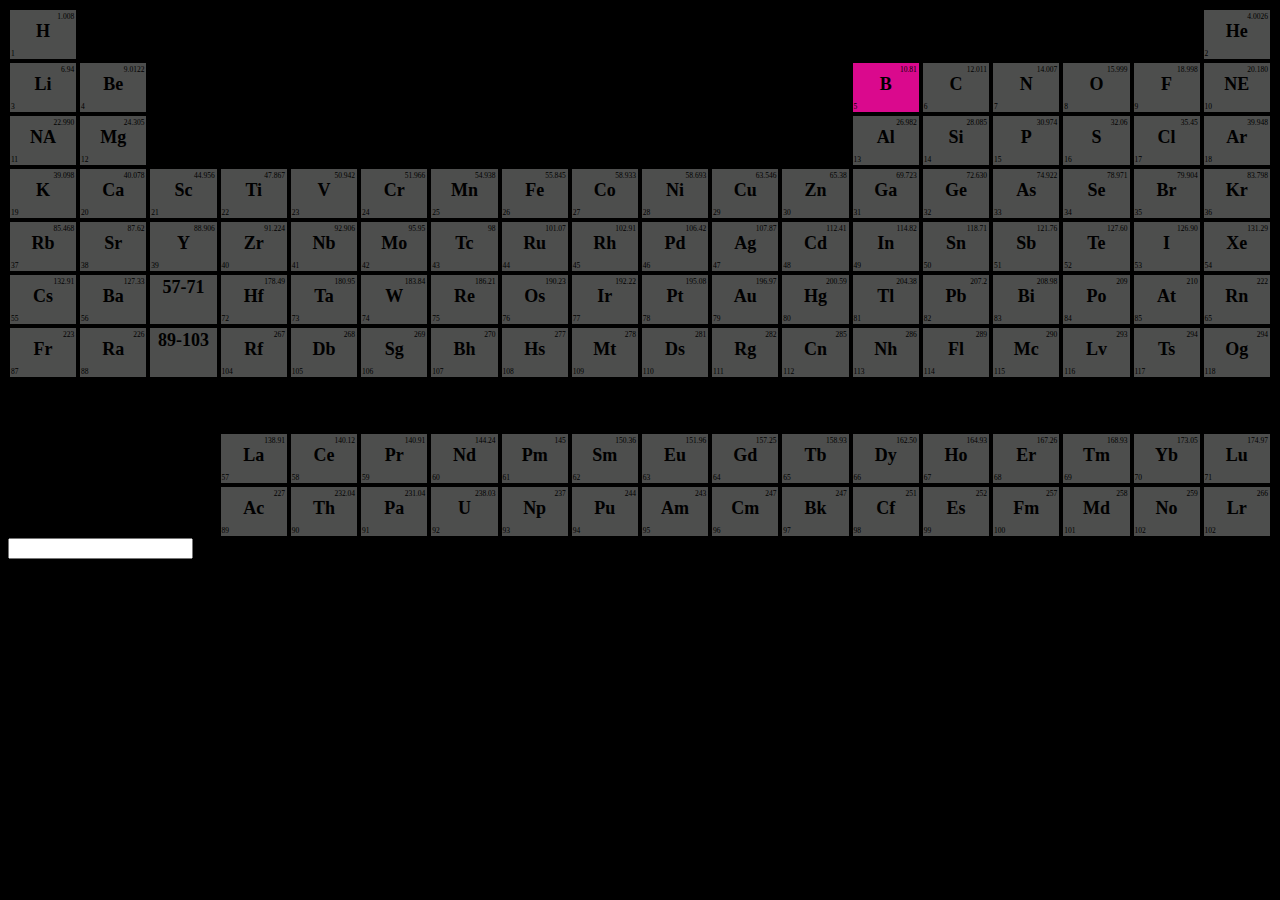
==== js/index.html @ 95d8b882 "elementsgame" ====
<html>

<head>
    <link rel="stylesheet" type="text/css" href="responsive.css"/>
</head>
<style>
.container {
	display: flex;
}
.checked {
	position:relative;
  background-color: rgba(243, 10, 157, 0.897) !important;
  width: 5vw;
  height: 5vh;
  padding: 2px;
  margin: 2px;
  float: left;
  
}

.goodAnswer{
	position:relative;
  background-color: rgba(5, 249, 95, 0.897) !important;
  width: 5vw;
  height: 5vh;
  padding: 2px;
  margin: 2px;
  float: left;
}
.badAnswer{
	position:relative;
  background-color: rgba(249, 5, 5, 0.897) !important;
  width: 5vw;
  height: 5vh;
  padding: 2px;
  margin: 2px;
  float: left;
}
/*weight of element*/
.dr {
	text-align: right;
	font-size:1vmin;
}

/*symbol name*/
.symbol{
  font-size:2vmin;
  text-align: center
}

/*num of element*/
.num_of_ele{
  position: absolute;
  left:0.1vmin;
  bottom: 0.1vmin;

  font-size: 1vmin;
  text-align: left;
}

.green {
  position:relative;
  background-color: rgba(86, 87, 86, 0.897);
  width: 5vw;
  height: 5vh;
  padding: 2px;
  margin: 2px;
  float: left;
}

.dark_green {
  position:relative;
  background-color:rgba(86, 87, 86, 0.897);
  width: 5vw;
  height: 5vh;
  padding: 2px;
  margin: 2px;
  float: left;
}

.lime_green {
  position:relative;
  background-color:rgba(86, 87, 86, 0.897);
  width: 5vw;
  height: 5vh;
  padding: 2px;
  margin: 2px;
  float: left;
}

.pink{
  position:relative;
  background-color: rgba(86, 87, 86, 0.897);
  width: 5vw;
  height: 5vh;
  padding: 2px;
  margin: 2px;
  float: left;
}

.blue {
  position:relative;
  background-color:rgba(86, 87, 86, 0.897);
  width: 5vw;
  height: 5vh;
  padding: 2px;
  margin: 2px;
  float: left;
}

.orange {
  position:relative;
  background-color: rgba(86, 87, 86, 0.897);
  width: 5vw;
  height: 5vh;
  padding: 2px;
  margin: 2px;
  float: left;
}

.dark_orange {
  position:relative;
  background-color:rgba(86, 87, 86, 0.897);
  width: 5vw;
  height: 5vh;
  padding: 2px;
  margin: 2px;
  float: left;
}

.red {
  position:relative;
  background-color:rgba(86, 87, 86, 0.897);
  width: 5vw;
  height: 5vh;
  padding: 2px;
  margin: 2px;
  float: left;
}

.dark_red {
  position:relative;
  background-color:rgba(86, 87, 86, 0.897);
  width: 5vw;
  height: 5vh;
  padding: 2px;
  margin: 2px;
  float: left;
}

.yellow {
  position:relative;
  background-color:rgba(86, 87, 86, 0.897);
  width: 5vw;
  height: 5vh;
  padding: 2px;
  margin: 2px;
  float: left;
}

.invis {
  position:relative;
  background-color: lightgreen;
  opacity: 0;
  width: 5vw;
  height: 5vh;
  padding: 2px;
  margin: 2px;
  float: left;
}

p.gone{
	visibility: hidden;
}
</style>
<body background="https://i.lensdump.com/i/8GUtVK.jpg" style="background-color:black;">

<!--row 1-->
<div class="container">
	<div  class="green"> <div class="dr"><small>1.008</small></div> <div class="symbol"><b>H</b></div>  <div class="num_of_ele"><small>1</small></div></div>
	<div class="invis"><div class="dr"><small>1</small></div> <br> <div class="symbol"><b>DE</b></div> <div class="num_of_ele"><small>1.008</small></div></div>
	<div class="invis"><div class="dr"><small>1</small></div> <br> <div class="symbol"><b>DE</b></div> <div class="num_of_ele"><small>1.008</small></div></div>
	<div class="invis"><div class="dr"><small>1</small></div> <br> <div class="symbol"><b>DE</b></div> <div class="num_of_ele"><small>1.008</small></div></div>
	<div class="invis"><div class="dr"><small>1</small></div> <br> <div class="symbol"><b>DE</b></div> <div class="num_of_ele"><small>1.008</small></div></div>
	<div class="invis"><div class="dr"><small>1</small></div> <br> <div class="symbol"><b>DE</b></div> <div class="num_of_ele"><small>1.008</small></div></div>
	<div class="invis"><div class="dr"><small>1</small></div> <br> <div class="symbol"><b>DE</b></div> <div class="num_of_ele"><small>1.008</small></div></div>
	<div class="invis"><div class="dr"><small>1</small></div> <br> <div class="symbol"><b>DE</b></div> <div class="num_of_ele"><small>1.008</small></div></div>
	<div class="invis"><div class="dr"><small>1</small></div> <br> <div class="symbol"><b>DE</b></div> <div class="num_of_ele"><small>1.008</small></div></div>
	<div class="invis"><div class="dr"><small>1</small></div> <br> <div class="symbol"><b>DE</b></div> <div class="num_of_ele"><small>1.008</small></div></div>
	<div class="invis"><div class="dr"><small>1</small></div> <br> <div class="symbol"><b>DE</b></div> <div class="num_of_ele"><small>1.008</small></div></div>
	<div class="invis"><div class="dr"><small>1</small></div> <br> <div class="symbol"><b>DEL</b></div> <div class="num_of_ele"><small>1.008</small></div></div>
	<div class="invis"><div class="dr"><small>1</small></div> <br> <div class="symbol"><b>DE</b></div> <div class="num_of_ele"><small>1.008</small></div></div>
	<div class="invis"><div class="dr"><small>1</small></div> <br> <div class="symbol"><b>DE</b></div> <div class="num_of_ele"><small>1.008</small></div></div>
	<div class="invis"><div class="dr"><small>1</small></div> <br> <div class="symbol"><b>DE</b></div> <div class="num_of_ele"><small>1.008</small></div></div>
	<div class="invis"><div class="dr"><small>1</small></div> <br> <div class="symbol"><b>DE</b></div> <div class="num_of_ele"><small>1.008</small></div></div>
	<div class="invis"><div class="dr"><small>1</small></div> <br> <div class="symbol"><b>DE</b></div> <div class="num_of_ele"><small>1.008</small></div></div>
	<div class="blue"> <div class="dr"><small>4.0026</small></div> <div class="symbol"><b>He</b></div> <div class="num_of_ele"><small>2</small></div></div>
</div>


<!--row 2-->
<div class="container">
	<div class="orange"> <div class="dr"><small>6.94</small></div> <div class="symbol"><b>Li</b></div> <div class="num_of_ele"><small>3</small></div></div>
	<div class="yellow"> <div class="dr"><small>9.0122</small></div>   <div class="symbol"><b>Be</b></div> <div class="num_of_ele"><small>4</small> </div></div>

	<div class="invis"><div class="dr"><small>1</small></div> <br> <div class="symbol"><b>DE</b></div> <div class="num_of_ele"><small>1.008</small></div></div>
	<div class="invis"><div class="dr"><small>1</small></div> <br> <div class="symbol"><b>DE</b></div> <div class="num_of_ele"><small>1.008</small></div></div>
	<div class="invis"><div class="dr"><small>1</small></div> <br> <div class="symbol"><b>DE</b></div> <div class="num_of_ele"><small>1.008</small></div></div>
	<div class="invis"><div class="dr"><small>1</small></div> <br> <div class="symbol"><b>DE</b></div> <div class="num_of_ele"><small>1.008</small></div></div>
	<div class="invis"><div class="dr"><small>1</small></div> <br> <div class="symbol"><b>DE</b></div> <div class="num_of_ele"><small>1.008</small></div></div>
	<div class="invis"><div class="dr"><small>1</small></div> <br> <div class="symbol"><b>DE</b></div> <div class="num_of_ele"><small>1.008</small></div></div>
	<div class="invis"><div class="dr"><small>1</small></div> <br> <div class="symbol"><b>DE</b></div> <div class="num_of_ele"><small>1.008</small></div></div>
	<div class="invis"><div class="dr"><small>1</small></div> <br> <div class="symbol"><b>DE</b></div> <div class="num_of_ele"><small>1.008</small></div></div>
	<div class="invis"><div class="dr"><small>1</small></div> <br> <div class="symbol"><b>DE</b></div> <div class="num_of_ele"><small>1.008</small></div></div>
	<div class="invis"><div class="dr"><small>1</small></div> <br> <div class="symbol"><b>DE</b></div> <div class="num_of_ele"><small>1.008</small></div></div>
	<div class="dark_green">  <div class="dr"><small>10.81</small></div> <div class="symbol"><b>B</b></div> <div class="num_of_ele"><small>5</small></div></div>
	<div class="green">  <div class="dr"><small>12.011</small></div> <div class="symbol"><b>C</b></div> <div class="num_of_ele"><small>6</small></div> </div>
	<div class="green">  <div class="dr"><small>14.007</small></div> <div class="symbol"><b>N</b></div> <div class="num_of_ele"> <small>7</small></div> </div>
	<div class="green">  <div class="dr"><small>15.999</small></div> <div class="symbol"><b>O</b></div> <div class="num_of_ele"><small>8</small> </div></div>
	<div class="green">  <div class="dr"><small>18.998</small></div> <div class="symbol"><b>F</b></div> <div class="num_of_ele"><small>9</small></div> </div>
	<div class="blue">  <div class="dr"><small>20.180</small></div>  <div class="symbol"><b>NE</b></div> <div class="num_of_ele"><small>10</small></div> </div>
</div>


<!--row 3-->
<div class="container">
	<div class="orange">  <div class="dr"><small>22.990</small></div> <div class="symbol"><b>NA</b></div> <div class="num_of_ele"><small>11</small></div> </div>
	<div class="yellow">  <div class="dr"><small>24.305</small></div> <div class="symbol"><b>Mg</b></div> <div class="num_of_ele"><small>12</small></div></div>
	<div class="invis"><div class="dr"><small>1</small></div> <br> <div class="symbol"><b>DE</b></div> <div class="num_of_ele"><small>1.008</small></div></div>
	<div class="invis"><div class="dr"><small>1</small></div> <br> <div class="symbol"><b>DE</b></div> <div class="num_of_ele"><small>1.008</small></div></div>
	<div class="invis"><div class="dr"><small>1</small></div> <br> <div class="symbol"><b>DE</b></div> <div class="num_of_ele"><small>1.008</small></div></div>
	<div class="invis"><div class="dr"><small>1</small></div> <br> <div class="symbol"><b>DE</b></div> <div class="num_of_ele"><small>1.008</small></div></div>
	<div class="invis"><div class="dr"><small>1</small></div> <br> <div class="symbol"><b>DE</b></div> <div class="num_of_ele"><small>1.008</small></div></div>
	<div class="invis"><div class="dr"><small>1</small></div> <br> <div class="symbol"><b>DE</b></div> <div class="num_of_ele"><small>1.008</small></div></div>
	<div class="invis"><div class="dr"><small>1</small></div> <br> <div class="symbol"><b>DE</b></div> <div class="num_of_ele"><small>1.008</small></div></div>
	<div class="invis"><div class="dr"><small>1</small></div> <br> <div class="symbol"><b>DE</b></div> <div class="num_of_ele"><small>1.008</small></div></div>
	<div class="invis"><div class="dr"><small>1</small></div> <br> <div class="symbol"><b>DE</b></div> <div class="num_of_ele"><small>1.008</small></div></div>
	<div class="invis"><div class="dr"><small>1</small></div> <br> <div class="symbol"><b>DE</b></div> <div class="num_of_ele"><small>1.008</small></div></div>
	<div class="lime_green"> <div class="dr"><small>26.982</small></div> <div class="symbol"><b>Al</b></div> <div class="num_of_ele"><small>13</small></div> </div>
	<div class="dark_green"> <div class="dr"><small>28.085</small></div> <div class="symbol"><b>Si</b></div> <div class="num_of_ele"><small>14</small></div> </div>
	<div class="green"> <div class="dr"><small>30.974</small></div> <div class="symbol"><b>P</b></div> <div class="num_of_ele"><small>15</small></div></div>
	<div class="green"> <div class="dr"><small>32.06</small></div> <div class="symbol"><b>S</b></div> <div class="num_of_ele"><small>16</small></div></div>
	<div class="green"> <div class="dr"><small>35.45</small></div> <div class="symbol"><b>Cl</b></div> <div class="num_of_ele"><small>17</small></div></div>
	<div class="blue"> <div class="dr"><small>39.948</small></div> <div class="symbol"><b>Ar</b></div> <div class="num_of_ele"><small>18</small></div></div>
</div>


<!--row 4-->
<div class="container">
	<div class="orange"> <div class="dr"><small>39.098</small></div> <div class="symbol"><b>K</b></div> <div class="num_of_ele"><small>19</small></div> </div>
	<div class="yellow"> <div class="dr"><small>40.078</small></div> <div class="symbol"><b>Ca</b></div> <div class="num_of_ele"><small>20</small></div> </div>
	<div class="pink"> <div class="dr"><small>44.956</small></div> <div class="symbol"><b>Sc</b></div> <div class="num_of_ele"><small>21</small></div> </div>
	<div class="pink"> <div class="dr"><small>47.867</small></div> <div class="symbol"><b>Ti</b></div> <div class="num_of_ele"><small>22</small></div></div>
	<div class="pink"> <div class="dr"><small>50.942</small></div> <div class="symbol"><b>V</b></div> <div class="num_of_ele"><small>23</small></div></div>
	<div class="pink"> <div class="dr"><small>51.966</small></div> <div class="symbol"><b>Cr</b></div> <div class="num_of_ele"><small>24</small></div></div>
	<div class="pink"> <div class="dr"><small>54.938</small></div> <div class="symbol"><b>Mn</b></div> <div class="num_of_ele"> <small>25</small></div></div>
	<div class="pink"> <div class="dr"><small>55.845</small></div> <div class="symbol"><b>Fe</b></div> <div class="num_of_ele"><small>26</small></div> </div>
	<div class="pink"> <div class="dr"><small>58.933</small></div> <div class="symbol"><b>Co</b></div> <div class="num_of_ele"><small>27</small></div></div>
	<div class="pink"> <div class="dr"><small>58.693</small></div> <div class="symbol"><b>Ni</b></div> <div class="num_of_ele"><small>28</small></div></div>
	<div class="pink"> <div class="dr"><small>63.546</small></div> <div class="symbol"><b>Cu</b></div> <div class="num_of_ele"><small>29</small></div></div>
	<div class="pink"> <div class="dr"><small>65.38</small></div>  <div class="symbol"><b>Zn</b></div> <div class="num_of_ele"><small>30</small></div></div>
	<div class="lime_green"> <div class="dr"><small>69.723</small></div> <div class="symbol"><b>Ga</b></div> <div class="num_of_ele"><small>31</small></div></div>
	<div class="dark_green"> <div class="dr"><small>72.630</small></div> <div class="symbol"><b>Ge</b></div> <div class="num_of_ele"><small>32</small></div></div>
	<div class="dark_green"> <div class="dr"><small>74.922</small></div> <div class="symbol"><b>As</b></div> <div class="num_of_ele"><small>33</small></div></div>
	<div class="green"> <div class="dr"><small>78.971</small></div> <div class="symbol"><b>Se</b></div> <div class="num_of_ele"><small>34</small></div></div>
	<div class="green"> <div class="dr"><small>79.904</small></div> <div class="symbol"><b>Br</b></div> <div class="num_of_ele"><small>35</small></div></div>
	<div class="blue"> <div class="dr"><small>83.798</small></div> <div class="symbol"><b>Kr</b></div> <div class="num_of_ele"><small>36</small></div></div>
</div>


<!--row 5 -->
<div class="container">
	<div class="orange"> <div class="dr"><small>85.468</small></div> <div class="symbol"><b>Rb</b></div> <div class="num_of_ele"><small>37</small></div></div>
	<div class="yellow"> <div class="dr"><small>87.62</small></div> <div class="symbol"><b>Sr</b></div> <div class="num_of_ele"><small>38</small></div> </div>
	<div class="pink"> <div class="dr"><small>88.906</small></div> <div class="symbol"><b>Y</b></div> <div class="num_of_ele"><small>39</small></div> </div>
	<div class="pink"> <div class="dr"><small>91.224</small></div>  <div class="symbol"><b>Zr</b></div> <div class="num_of_ele"><small>40</small></div></div>
	<div class="pink"> <div class="dr"><small>92.906</small></div> <div class="symbol"><b>Nb</b></div> <div class="num_of_ele"><small>41</small></div> </div>
	<div class="pink"> <div class="dr"><small>95.95</small></div>   <div class="symbol"><b>Mo</b></div> <div class="num_of_ele"><small>42</small></div> </div>
	<div class="pink"> <div class="dr"><small>98</small></div> <div class="symbol"><b>Tc</b></div> <div class="num_of_ele"><small>43</small></div> </div>
	<div class="pink"> <div class="dr"><small>101.07</small></div> <div class="symbol"><b>Ru</b></div> <div class="num_of_ele"> <small>44</small></div> </div>
	<div class="pink"> <div class="dr"><small>102.91</small></div> <div class="symbol"><b>Rh</b></div> <div class="num_of_ele"> <small>45</small></div></div>
	<div class="pink"> <div class="dr"><small>106.42</small></div> <div class="symbol"><b>Pd</b></div> <div class="num_of_ele"><small>46</small></div></div>
	<div class="pink"> <div class="dr"><small>107.87</small></div> <div class="symbol"><b>Ag</b></div> <div class="num_of_ele"><small>47</small></div> </div>
	<div class="pink"> <div class="dr"><small>112.41</small></div> <div class="symbol"><b>Cd</b></div> <div class="num_of_ele"> <small>48</small></div> </div>
	<div class="lime_green"> <div class="dr"><small>114.82</small></div> <div class="symbol"><b>In</b></div> <div class="num_of_ele"> <small>49</small> </div></div>
	<div class="lime_green"> <div class="dr"><small>118.71</small></div> <div class="symbol"><b>Sn</b></div> <div class="num_of_ele"> <small>50</small></div> </div>
	<div class="dark_green"> <div class="dr"><small>121.76</small></div> <div class="symbol"><b>Sb</b></div> <div class="num_of_ele"> <small>51</small></div></div>
	<div class="dark_green"> <div class="dr"><small>127.60</small></div>  <div class="symbol"><b>Te</b></div> <div class="num_of_ele"><small>52</small></div> </div>
	<div class="green"> <div class="dr"><small>126.90</small></div> <div class="symbol"><b>I</b></div> <div class="num_of_ele"><small>53</small></div> </div>
	<div class="blue"> <div class="dr"><small>131.29</small></div> <div class="symbol"><b>Xe</b></div> <div class="num_of_ele"><small>54</small></div></div>
</div>


<!--row 6-->
<div class="container">
	<div class="orange">  <div class="dr"><small>132.91</small></div> <div class="symbol"><b>Cs</b></div> <div class="num_of_ele"><small>55</small></div></div>
	<div class="yellow">  <div class="dr"><small>127.33</small></div> <div class="symbol"><b>Ba</b></div> <div class="num_of_ele"><small>56</small></div></div>
	<div class="dark_orange">  <div class="dr"><small></small></div>  <div class="symbol"><b><center>57-71</center></b></div> <div class="num_of_ele"><small></small></div></div>
	<div class="pink">  <div class="dr"><small>178.49</small></div> <div class="symbol"><b>Hf</b></div> <div class="num_of_ele"><small>72</small></div></div>
	<div class="pink">  <div class="dr"><small>180.95</small></div> <div class="symbol"><b>Ta</b></div> <div class="num_of_ele"><small>73</small></div></div>
	<div class="pink">  <div class="dr"><small>183.84</small></div> <div class="symbol"><b>W</b></div> <div class="num_of_ele"><small>74</small></div> </div>
	<div class="pink">  <div class="dr"><small>186.21</small></div>  <div class="symbol"><b>Re</b></div> <div class="num_of_ele"><small>75</small></div></div>
	<div class="pink">  <div class="dr"><small>190.23</small></div> <div class="symbol"><b>Os</b></div> <div class="num_of_ele"><small>76</small></div></div>
	<div class="pink">  <div class="dr"><small>192.22</small></div> <div class="symbol"><b>Ir</b></div> <div class="num_of_ele"><small>77</small></div> </div>
	<div class="pink">  <div class="dr"><small>195.08</small></div>   <div class="symbol"><b>Pt</b></div> <div class="num_of_ele"><small>78</small></div> </div>
	<div class="pink">  <div class="dr"><small>196.97</small></div>   <div class="symbol"><b>Au</b></div> <div class="num_of_ele"><small>79</small></div> </div>
	<div class="pink">  <div class="dr"><small>200.59</small></div>   <div class="symbol"><b>Hg</b></div> <div class="num_of_ele"><small>80</small></div> </div>
	<div class="lime_green">  <div class="dr"><small>204.38</small></div>   <div class="symbol"><b>Tl</b></div> <div class="num_of_ele"><small>81</small></div> </div>
	<div class="lime_green">  <div class="dr"><small>207.2</small></div>   <div class="symbol"><b>Pb</b> </div> <div class="num_of_ele"><small>82</small></div> </div>
	<div class="lime_green">  <div class="dr"><small>208.98</small></div>   <div class="symbol"><b>Bi</b></div> <div class="num_of_ele"><small>83</small></div> </div>
	<div class="lime_green">  <div class="dr"><small>209</small></div>   <div class="symbol"><b>Po</b></div> <div class="num_of_ele"><small>84</small></div> </div>
	<div class="green">  <div class="dr"><small>210</small></div>   <div class="symbol"><b>At</b></div> <div class="num_of_ele"><small>85</small></div> </div>
	<div class="blue">  <div class="dr"><small>222</small></div>   <div class="symbol"><b>Rn</b></div> <div class="num_of_ele"><small>65</small></div> </div>
</div>


<!--row 7-->
<div class="container">
	<div class="orange">  <div class="dr"><small>223</small></div>   <div class="symbol"><b>Fr</b></div> <div class="num_of_ele"><small>87</small></div> </div>
	<div class="yellow">  <div class="dr"><small>226</small></div>   <div class="symbol"><b>Ra</b></div> <div class="num_of_ele"><small>88</small></div> </div>
	<div class="dark_red">  <div class="dr"><small></small></div>   <div class="symbol"><b><center>89-103</center></b></div> <div class="num_of_ele"><small></small></div> </div>
	<div class="pink">  <div class="dr"><small>267</small></div>   <div class="symbol"><b>Rf</b></div> <div class="num_of_ele"><small>104</small></div> </div>
	<div class="pink">  <div class="dr"><small>268</small></div>   <div class="symbol"><b>Db</b></div> <div class="num_of_ele"><small>105</small></div> </div>
	<div class="pink">  <div class="dr"><small>269</small></div>   <div class="symbol"><b>Sg</b></div> <div class="num_of_ele"><small>106</small></div> </div>
	<div class="pink">  <div class="dr"><small>270</small></div>   <div class="symbol"><b>Bh</b></div> <div class="num_of_ele"><small>107</small></div> </div>
	<div class="pink">  <div class="dr"><small>277</small></div>   <div class="symbol"><b>Hs</b></div> <div class="num_of_ele"><small>108</small></div> </div>
	<div class="red">  <div class="dr"><small>278</small></div>   <div class="symbol"><b>Mt</b></div> <div class="num_of_ele"><small>109</small></div> </div>
	<div class="red">  <div class="dr"><small>281</small></div>   <div class="symbol"><b>Ds</b></div> <div class="num_of_ele"><small>110</small></div> </div>
	<div class="red">  <div class="dr"><small>282</small></div>   <div class="symbol"><b>Rg</b></div> <div class="num_of_ele"><small>111</small></div> </div>
	<div class="pink">  <div class="dr"><small>285</small></div>   <div class="symbol"><b>Cn</b></div> <div class="num_of_ele"><small>112</small></div> </div>
	<div class="red">  <div class="dr"><small>286</small></div>   <div class="symbol"><b>Nh</b></div> <div class="num_of_ele"><small>113</small></div> </div>
	<div class="lime_green">  <div class="dr"><small>289</small></div>   <div class="symbol"><b>Fl</b> </div> <div class="num_of_ele"><small>114</small> </div></div>
	<div class="red">  <div class="dr"><small>290</small></div>   <div class="symbol"><b>Mc</b></div> <div class="num_of_ele"><small>115</small></div> </div>
	<div class="red">  <div class="dr"><small>293</small></div>   <div class="symbol"><b>Lv</b></div> <div class="num_of_ele"><small>116</small></div> </div>
	<div class="red">  <div class="dr"><small>294</small></div>   <div class="symbol"><b>Ts</b></div> <div class="num_of_ele"><small>117</small></div></div>
	<div class="red">  <div class="dr"><small>294</small></div>   <div class="symbol"><b>Og</b></div> <div class="num_of_ele"><small>118</small></div> </div>
</div>


<!--row 8 is empty-->
<div class="container">
	<div class="invis"><div class="dr"><small>1</small></div> <br> <div class="symbol"><b>DE</b></div> <div class="num_of_ele"><small>1.008</small></div></div>
	<div class="invis"><div class="dr"><small>1</small></div> <br> <div class="symbol"><b>DE</b></div> <div class="num_of_ele"><small>1.008</small></div></div>
	<div class="invis"><div class="dr"><small>1</small></div> <br> <div class="symbol"><b>DE</b></div> <div class="num_of_ele"><small>1.008</small></div></div>
	<div class="invis"><div class="dr"><small>1</small></div> <br> <div class="symbol"><b>DE</b></div> <div class="num_of_ele"><small>1.008</small></div></div>
	<div class="invis"><div class="dr"><small>1</small></div> <br> <div class="symbol"><b>DE</b></div> <div class="num_of_ele"><small>1.008</small></div></div>
	<div class="invis"><div class="dr"><small>1</small></div> <br> <div class="symbol"><b>DE</b></div> <div class="num_of_ele"><small>1.008</small></div></div>
	<div class="invis"><div class="dr"><small>1</small></div> <br> <div class="symbol"><b>DE</b></div> <div class="num_of_ele"><small>1.008</small></div></div>
	<div class="invis"><div class="dr"><small>1</small></div> <br> <div class="symbol"><b>DE</b></div> <div class="num_of_ele"><small>1.008</small></div></div>
	<div class="invis"><div class="dr"><small>1</small></div> <br> <div class="symbol"><b>DE</b></div> <div class="num_of_ele"><small>1.008</small></div></div>
	<div class="invis"><div class="dr"><small>1</small></div> <br> <div class="symbol"><b>DE</b></div> <div class="num_of_ele"><small>1.008</small></div></div>
	<div class="invis"><div class="dr"><small>1</small></div> <br> <div class="symbol"><b>DE</b></div> <div class="num_of_ele"><small>1.008</small></div></div>
	<div class="invis"><div class="dr"><small>1</small></div> <br> <div class="symbol"><b>DE</b></div> <div class="num_of_ele"><small>1.008</small></div></div>
	<div class="invis"><div class="dr"><small>1</small></div> <br> <div class="symbol"><b>DE</b></div> <div class="num_of_ele"><small>1.008</small></div></div>
	<div class="invis"><div class="dr"><small>1</small></div> <br> <div class="symbol"><b>DE</b></div> <div class="num_of_ele"><small>1.008</small></div></div>
	<div class="invis"><div class="dr"><small>1</small></div> <br> <div class="symbol"><b>DE</b></div> <div class="num_of_ele"><small>1.008</small></div></div>
	<div class="invis"><div class="dr"><small>1</small></div> <br> <div class="symbol"><b>DE</b></div> <div class="num_of_ele"><small>1.008</small></div></div>
	<div class="invis"><div class="dr"><small>1</small></div> <br> <div class="symbol"><b>DE</b></div> <div class="num_of_ele"><small>1.008</small></div></div>
	<div class="invis"><div class="dr"><small>1</small></div> <br> <div class="symbol"><b>DE</b></div> <div class="num_of_ele"><small>1.008</small></div></div>
</div>


<!--row 9-->
<div class="container">
	<div class="invis"><div class="dr"><small>1</small></div> <br> <div class="symbol"><b>DE</b></div> <div class="num_of_ele"><small>1.008</small></div></div>
	<div class="invis"><div class="dr"><small>1</small></div> <br> <div class="symbol"><b>DE</b></div> <div class="num_of_ele"><small>1.008</small></div></div>
	<div class="invis"><div class="dr"><small>1</small></div> <br> <div class="symbol"><b>DE</b></div> <div class="num_of_ele"><small>1.008</small></div></div>
	<div class="dark_orange">  <div class="dr"><small>138.91</small></div>   <div class="symbol"><b>La</b></div> <div class="num_of_ele"><small>57</small></div> </div>
	<div class="dark_orange">  <div class="dr"><small>140.12</small></div>   <div class="symbol"><b>Ce</b></div> <div class="num_of_ele"><small>58</small></div> </div>
	<div class="dark_orange">  <div class="dr"><small>140.91</small></div>   <div class="symbol"><b>Pr</b></div> <div class="num_of_ele"><small>59</small></div> </div>
	<div class="dark_orange">  <div class="dr"><small>144.24</small></div>   <div class="symbol"><b>Nd</b></div> <div class="num_of_ele"><small>60</small></div> </div>
	<div class="dark_orange">  <div class="dr"><small>145</small></div>   <div class="symbol"><b>Pm</b></div> <div class="num_of_ele"><small>61</small></div> </div>
	<div class="dark_orange">  <div class="dr"><small>150.36</small></div>   <div class="symbol"><b>Sm</b></div> <div class="num_of_ele"><small>62</small></div> </div>
	<div class="dark_orange">  <div class="dr"><small>151.96</small></div>   <div class="symbol"><b>Eu</b></div> <div class="num_of_ele"><small>63</small></div> </div>
	<div class="dark_orange">  <div class="dr"><small>157.25</small></div>   <div class="symbol"><b>Gd</b></div> <div class="num_of_ele"><small>64</small></div> </div>
	<div class="dark_orange">  <div class="dr"><small>158.93</small></div>   <div class="symbol"><b>Tb</b></div> <div class="num_of_ele"><small>65</small></div> </div>
	<div class="dark_orange">  <div class="dr"><small>162.50</small></div>   <div class="symbol"><b>Dy</b></div> <div class="num_of_ele"><small>66</small></div> </div>
	<div class="dark_orange">  <div class="dr"><small>164.93</small></div>   <div class="symbol"><b>Ho</b></div> <div class="num_of_ele"><small>67</small></div> </div>
	<div class="dark_orange">  <div class="dr"><small>167.26</small></div>   <div class="symbol"><b>Er</b></div> <div class="num_of_ele"><small>68</small></div> </div>
	<div class="dark_orange">  <div class="dr"><small>168.93</small></div>   <div class="symbol"><b>Tm</b></div> <div class="num_of_ele"><small>69</small></div> </div>
	<div class="dark_orange">  <div class="dr"><small>173.05</small></div>   <div class="symbol"><b>Yb</b></div> <div class="num_of_ele"><small>70</small></div> </div>
	<div class="dark_orange">  <div class="dr"><small>174.97</small></div>   <div class="symbol"><b>Lu</b></div> <div class="num_of_ele"><small>71</small></div> </div>
</div>


<!--row 10-->
<div class="container">
	<div class="invis"><div class="dr"><small>1</small></div> <br> <div class="symbol"><b>DE</b></div> <div class="num_of_ele"><small>1.008</small></div></div>
	<div class="invis"><div class="dr"><small>1</small></div> <br> <div class="symbol"><b>DE</b></div> <div class="num_of_ele"><small>1.008</small></div></div>
	<div class="invis"><div class="dr"><small>1</small></div> <br> <div class="symbol"><b>DE</b></div> <div class="num_of_ele"><small>1.008</small></div></div>
	<div class="dark_red">  <div class="dr"><small>227</small></div>   <div class="symbol"><b>Ac</b></div> <div class="num_of_ele"><small>89</small></div> </div>
	<div class="dark_red">  <div class="dr"><small>232.04</small></div>   <div class="symbol"><b>Th</b></div> <div class="num_of_ele"><small>90</small></div> </div>
	<div class="dark_red">  <div class="dr"><small>231.04</small></div>   <div class="symbol"><b>Pa</b></div> <div class="num_of_ele"><small>91</small></div> </div>
	<div class="dark_red">  <div class="dr"><small>238.03</small></div>   <div class="symbol"><b>U</b></div> <div class="num_of_ele"><small>92</small></div> </div>
	<div class="dark_red">  <div class="dr"><small>237</small></div>   <div class="symbol"><b>Np</b></div> <div class="num_of_ele"><small>93</small></div> </div>
	<div class="dark_red">  <div class="dr"><small>244</small></div>   <div class="symbol"><b>Pu</b></div> <div class="num_of_ele"><small>94</small></div> </div>
	<div class="dark_red">  <div class="dr"><small>243</small></div>   <div class="symbol"><b>Am</b></div> <div class="num_of_ele"><small>95</small></div> </div>
	<div class="dark_red">  <div class="dr"><small>247</small></div>   <div class="symbol"><b>Cm</b></div> <div class="num_of_ele"><small>96</small></div> </div>
	<div class="dark_red">  <div class="dr"><small>247</small></div>   <div class="symbol"><b>Bk</b></div> <div class="num_of_ele"><small>97</small></div> </div>
	<div class="dark_red">  <div class="dr"><small>251</small></div>   <div class="symbol"><b>Cf</b></div> <div class="num_of_ele"><small>98</small></div> </div>
	<div class="dark_red">  <div class="dr"><small>252</small></div>   <div class="symbol"><b>Es</b></div> <div class="num_of_ele"><small>99</small> </div></div>
	<div class="dark_red">  <div class="dr"><small>257</small></div>   <div class="symbol"><b>Fm</b></div> <div class="num_of_ele"><small>100</small></div> </div>
	<div class="dark_red">  <div class="dr"><small>258</small></div>   <div class="symbol"><b>Md</b></div> <div class="num_of_ele"><small>101</small></div> </div>
	<div class="dark_red">  <div class="dr"><small>259</small></div>   <div class="symbol"><b>No</b></div> <div class="num_of_ele"><small>102</small></div> </div>
	<div class="dark_red">  <div class="dr"><small>266</small></div>   <div class="symbol"><b>Lr</b></div> <div class="num_of_ele"><small>102</small></div> </div>
</div>
<input id="insertElementKey" onkeypress="checkElement(event)"/>
<script src="../js/pierwiastki.js"></script>
<script src="../js/app.js"></script>


</body>


</html>
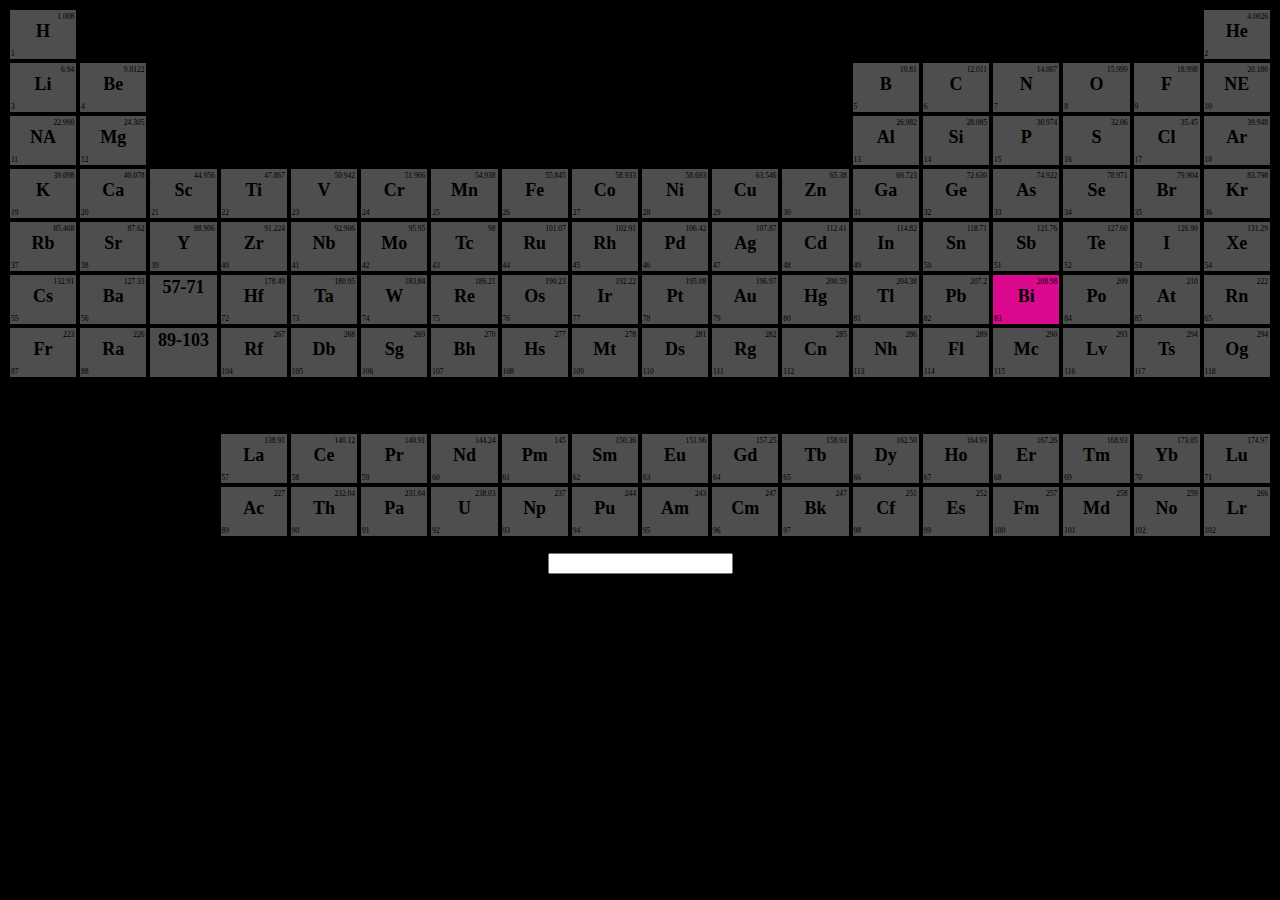
==== commit 7db45b08: "ElementsGame" ====
--- a/js/index.html
+++ b/js/index.html
@@ -1,415 +1,967 @@
 <html>
 
 <head>
-    <link rel="stylesheet" type="text/css" href="responsive.css"/>
+    <link rel="stylesheet" type="text/css" href="../css/style.css" />
 </head>
-<style>
-.container {
-	display: flex;
-}
-.checked {
-	position:relative;
-  background-color: rgba(243, 10, 157, 0.897) !important;
-  width: 5vw;
-  height: 5vh;
-  padding: 2px;
-  margin: 2px;
-  float: left;
-  
-}
-
-.goodAnswer{
-	position:relative;
-  background-color: rgba(5, 249, 95, 0.897) !important;
-  width: 5vw;
-  height: 5vh;
-  padding: 2px;
-  margin: 2px;
-  float: left;
-}
-.badAnswer{
-	position:relative;
-  background-color: rgba(249, 5, 5, 0.897) !important;
-  width: 5vw;
-  height: 5vh;
-  padding: 2px;
-  margin: 2px;
-  float: left;
-}
-/*weight of element*/
-.dr {
-	text-align: right;
-	font-size:1vmin;
-}
-
-/*symbol name*/
-.symbol{
-  font-size:2vmin;
-  text-align: center
-}
-
-/*num of element*/
-.num_of_ele{
-  position: absolute;
-  left:0.1vmin;
-  bottom: 0.1vmin;
-
-  font-size: 1vmin;
-  text-align: left;
-}
-
-.green {
-  position:relative;
-  background-color: rgba(86, 87, 86, 0.897);
-  width: 5vw;
-  height: 5vh;
-  padding: 2px;
-  margin: 2px;
-  float: left;
-}
-
-.dark_green {
-  position:relative;
-  background-color:rgba(86, 87, 86, 0.897);
-  width: 5vw;
-  height: 5vh;
-  padding: 2px;
-  margin: 2px;
-  float: left;
-}
-
-.lime_green {
-  position:relative;
-  background-color:rgba(86, 87, 86, 0.897);
-  width: 5vw;
-  height: 5vh;
-  padding: 2px;
-  margin: 2px;
-  float: left;
-}
-
-.pink{
-  position:relative;
-  background-color: rgba(86, 87, 86, 0.897);
-  width: 5vw;
-  height: 5vh;
-  padding: 2px;
-  margin: 2px;
-  float: left;
-}
-
-.blue {
-  position:relative;
-  background-color:rgba(86, 87, 86, 0.897);
-  width: 5vw;
-  height: 5vh;
-  padding: 2px;
-  margin: 2px;
-  float: left;
-}
-
-.orange {
-  position:relative;
-  background-color: rgba(86, 87, 86, 0.897);
-  width: 5vw;
-  height: 5vh;
-  padding: 2px;
-  margin: 2px;
-  float: left;
-}
-
-.dark_orange {
-  position:relative;
-  background-color:rgba(86, 87, 86, 0.897);
-  width: 5vw;
-  height: 5vh;
-  padding: 2px;
-  margin: 2px;
-  float: left;
-}
-
-.red {
-  position:relative;
-  background-color:rgba(86, 87, 86, 0.897);
-  width: 5vw;
-  height: 5vh;
-  padding: 2px;
-  margin: 2px;
-  float: left;
-}
-
-.dark_red {
-  position:relative;
-  background-color:rgba(86, 87, 86, 0.897);
-  width: 5vw;
-  height: 5vh;
-  padding: 2px;
-  margin: 2px;
-  float: left;
-}
-
-.yellow {
-  position:relative;
-  background-color:rgba(86, 87, 86, 0.897);
-  width: 5vw;
-  height: 5vh;
-  padding: 2px;
-  margin: 2px;
-  float: left;
-}
-
-.invis {
-  position:relative;
-  background-color: lightgreen;
-  opacity: 0;
-  width: 5vw;
-  height: 5vh;
-  padding: 2px;
-  margin: 2px;
-  float: left;
-}
-
-p.gone{
-	visibility: hidden;
-}
-</style>
-<body background="https://i.lensdump.com/i/8GUtVK.jpg" style="background-color:black;">
-
-<!--row 1-->
-<div class="container">
-	<div  class="green"> <div class="dr"><small>1.008</small></div> <div class="symbol"><b>H</b></div>  <div class="num_of_ele"><small>1</small></div></div>
-	<div class="invis"><div class="dr"><small>1</small></div> <br> <div class="symbol"><b>DE</b></div> <div class="num_of_ele"><small>1.008</small></div></div>
-	<div class="invis"><div class="dr"><small>1</small></div> <br> <div class="symbol"><b>DE</b></div> <div class="num_of_ele"><small>1.008</small></div></div>
-	<div class="invis"><div class="dr"><small>1</small></div> <br> <div class="symbol"><b>DE</b></div> <div class="num_of_ele"><small>1.008</small></div></div>
-	<div class="invis"><div class="dr"><small>1</small></div> <br> <div class="symbol"><b>DE</b></div> <div class="num_of_ele"><small>1.008</small></div></div>
-	<div class="invis"><div class="dr"><small>1</small></div> <br> <div class="symbol"><b>DE</b></div> <div class="num_of_ele"><small>1.008</small></div></div>
-	<div class="invis"><div class="dr"><small>1</small></div> <br> <div class="symbol"><b>DE</b></div> <div class="num_of_ele"><small>1.008</small></div></div>
-	<div class="invis"><div class="dr"><small>1</small></div> <br> <div class="symbol"><b>DE</b></div> <div class="num_of_ele"><small>1.008</small></div></div>
-	<div class="invis"><div class="dr"><small>1</small></div> <br> <div class="symbol"><b>DE</b></div> <div class="num_of_ele"><small>1.008</small></div></div>
-	<div class="invis"><div class="dr"><small>1</small></div> <br> <div class="symbol"><b>DE</b></div> <div class="num_of_ele"><small>1.008</small></div></div>
-	<div class="invis"><div class="dr"><small>1</small></div> <br> <div class="symbol"><b>DE</b></div> <div class="num_of_ele"><small>1.008</small></div></div>
-	<div class="invis"><div class="dr"><small>1</small></div> <br> <div class="symbol"><b>DEL</b></div> <div class="num_of_ele"><small>1.008</small></div></div>
-	<div class="invis"><div class="dr"><small>1</small></div> <br> <div class="symbol"><b>DE</b></div> <div class="num_of_ele"><small>1.008</small></div></div>
-	<div class="invis"><div class="dr"><small>1</small></div> <br> <div class="symbol"><b>DE</b></div> <div class="num_of_ele"><small>1.008</small></div></div>
-	<div class="invis"><div class="dr"><small>1</small></div> <br> <div class="symbol"><b>DE</b></div> <div class="num_of_ele"><small>1.008</small></div></div>
-	<div class="invis"><div class="dr"><small>1</small></div> <br> <div class="symbol"><b>DE</b></div> <div class="num_of_ele"><small>1.008</small></div></div>
-	<div class="invis"><div class="dr"><small>1</small></div> <br> <div class="symbol"><b>DE</b></div> <div class="num_of_ele"><small>1.008</small></div></div>
-	<div class="blue"> <div class="dr"><small>4.0026</small></div> <div class="symbol"><b>He</b></div> <div class="num_of_ele"><small>2</small></div></div>
-</div>
-
-
-<!--row 2-->
-<div class="container">
-	<div class="orange"> <div class="dr"><small>6.94</small></div> <div class="symbol"><b>Li</b></div> <div class="num_of_ele"><small>3</small></div></div>
-	<div class="yellow"> <div class="dr"><small>9.0122</small></div>   <div class="symbol"><b>Be</b></div> <div class="num_of_ele"><small>4</small> </div></div>
-
-	<div class="invis"><div class="dr"><small>1</small></div> <br> <div class="symbol"><b>DE</b></div> <div class="num_of_ele"><small>1.008</small></div></div>
-	<div class="invis"><div class="dr"><small>1</small></div> <br> <div class="symbol"><b>DE</b></div> <div class="num_of_ele"><small>1.008</small></div></div>
-	<div class="invis"><div class="dr"><small>1</small></div> <br> <div class="symbol"><b>DE</b></div> <div class="num_of_ele"><small>1.008</small></div></div>
-	<div class="invis"><div class="dr"><small>1</small></div> <br> <div class="symbol"><b>DE</b></div> <div class="num_of_ele"><small>1.008</small></div></div>
-	<div class="invis"><div class="dr"><small>1</small></div> <br> <div class="symbol"><b>DE</b></div> <div class="num_of_ele"><small>1.008</small></div></div>
-	<div class="invis"><div class="dr"><small>1</small></div> <br> <div class="symbol"><b>DE</b></div> <div class="num_of_ele"><small>1.008</small></div></div>
-	<div class="invis"><div class="dr"><small>1</small></div> <br> <div class="symbol"><b>DE</b></div> <div class="num_of_ele"><small>1.008</small></div></div>
-	<div class="invis"><div class="dr"><small>1</small></div> <br> <div class="symbol"><b>DE</b></div> <div class="num_of_ele"><small>1.008</small></div></div>
-	<div class="invis"><div class="dr"><small>1</small></div> <br> <div class="symbol"><b>DE</b></div> <div class="num_of_ele"><small>1.008</small></div></div>
-	<div class="invis"><div class="dr"><small>1</small></div> <br> <div class="symbol"><b>DE</b></div> <div class="num_of_ele"><small>1.008</small></div></div>
-	<div class="dark_green">  <div class="dr"><small>10.81</small></div> <div class="symbol"><b>B</b></div> <div class="num_of_ele"><small>5</small></div></div>
-	<div class="green">  <div class="dr"><small>12.011</small></div> <div class="symbol"><b>C</b></div> <div class="num_of_ele"><small>6</small></div> </div>
-	<div class="green">  <div class="dr"><small>14.007</small></div> <div class="symbol"><b>N</b></div> <div class="num_of_ele"> <small>7</small></div> </div>
-	<div class="green">  <div class="dr"><small>15.999</small></div> <div class="symbol"><b>O</b></div> <div class="num_of_ele"><small>8</small> </div></div>
-	<div class="green">  <div class="dr"><small>18.998</small></div> <div class="symbol"><b>F</b></div> <div class="num_of_ele"><small>9</small></div> </div>
-	<div class="blue">  <div class="dr"><small>20.180</small></div>  <div class="symbol"><b>NE</b></div> <div class="num_of_ele"><small>10</small></div> </div>
-</div>
-
-
-<!--row 3-->
-<div class="container">
-	<div class="orange">  <div class="dr"><small>22.990</small></div> <div class="symbol"><b>NA</b></div> <div class="num_of_ele"><small>11</small></div> </div>
-	<div class="yellow">  <div class="dr"><small>24.305</small></div> <div class="symbol"><b>Mg</b></div> <div class="num_of_ele"><small>12</small></div></div>
-	<div class="invis"><div class="dr"><small>1</small></div> <br> <div class="symbol"><b>DE</b></div> <div class="num_of_ele"><small>1.008</small></div></div>
-	<div class="invis"><div class="dr"><small>1</small></div> <br> <div class="symbol"><b>DE</b></div> <div class="num_of_ele"><small>1.008</small></div></div>
-	<div class="invis"><div class="dr"><small>1</small></div> <br> <div class="symbol"><b>DE</b></div> <div class="num_of_ele"><small>1.008</small></div></div>
-	<div class="invis"><div class="dr"><small>1</small></div> <br> <div class="symbol"><b>DE</b></div> <div class="num_of_ele"><small>1.008</small></div></div>
-	<div class="invis"><div class="dr"><small>1</small></div> <br> <div class="symbol"><b>DE</b></div> <div class="num_of_ele"><small>1.008</small></div></div>
-	<div class="invis"><div class="dr"><small>1</small></div> <br> <div class="symbol"><b>DE</b></div> <div class="num_of_ele"><small>1.008</small></div></div>
-	<div class="invis"><div class="dr"><small>1</small></div> <br> <div class="symbol"><b>DE</b></div> <div class="num_of_ele"><small>1.008</small></div></div>
-	<div class="invis"><div class="dr"><small>1</small></div> <br> <div class="symbol"><b>DE</b></div> <div class="num_of_ele"><small>1.008</small></div></div>
-	<div class="invis"><div class="dr"><small>1</small></div> <br> <div class="symbol"><b>DE</b></div> <div class="num_of_ele"><small>1.008</small></div></div>
-	<div class="invis"><div class="dr"><small>1</small></div> <br> <div class="symbol"><b>DE</b></div> <div class="num_of_ele"><small>1.008</small></div></div>
-	<div class="lime_green"> <div class="dr"><small>26.982</small></div> <div class="symbol"><b>Al</b></div> <div class="num_of_ele"><small>13</small></div> </div>
-	<div class="dark_green"> <div class="dr"><small>28.085</small></div> <div class="symbol"><b>Si</b></div> <div class="num_of_ele"><small>14</small></div> </div>
-	<div class="green"> <div class="dr"><small>30.974</small></div> <div class="symbol"><b>P</b></div> <div class="num_of_ele"><small>15</small></div></div>
-	<div class="green"> <div class="dr"><small>32.06</small></div> <div class="symbol"><b>S</b></div> <div class="num_of_ele"><small>16</small></div></div>
-	<div class="green"> <div class="dr"><small>35.45</small></div> <div class="symbol"><b>Cl</b></div> <div class="num_of_ele"><small>17</small></div></div>
-	<div class="blue"> <div class="dr"><small>39.948</small></div> <div class="symbol"><b>Ar</b></div> <div class="num_of_ele"><small>18</small></div></div>
-</div>
-
-
-<!--row 4-->
-<div class="container">
-	<div class="orange"> <div class="dr"><small>39.098</small></div> <div class="symbol"><b>K</b></div> <div class="num_of_ele"><small>19</small></div> </div>
-	<div class="yellow"> <div class="dr"><small>40.078</small></div> <div class="symbol"><b>Ca</b></div> <div class="num_of_ele"><small>20</small></div> </div>
-	<div class="pink"> <div class="dr"><small>44.956</small></div> <div class="symbol"><b>Sc</b></div> <div class="num_of_ele"><small>21</small></div> </div>
-	<div class="pink"> <div class="dr"><small>47.867</small></div> <div class="symbol"><b>Ti</b></div> <div class="num_of_ele"><small>22</small></div></div>
-	<div class="pink"> <div class="dr"><small>50.942</small></div> <div class="symbol"><b>V</b></div> <div class="num_of_ele"><small>23</small></div></div>
-	<div class="pink"> <div class="dr"><small>51.966</small></div> <div class="symbol"><b>Cr</b></div> <div class="num_of_ele"><small>24</small></div></div>
-	<div class="pink"> <div class="dr"><small>54.938</small></div> <div class="symbol"><b>Mn</b></div> <div class="num_of_ele"> <small>25</small></div></div>
-	<div class="pink"> <div class="dr"><small>55.845</small></div> <div class="symbol"><b>Fe</b></div> <div class="num_of_ele"><small>26</small></div> </div>
-	<div class="pink"> <div class="dr"><small>58.933</small></div> <div class="symbol"><b>Co</b></div> <div class="num_of_ele"><small>27</small></div></div>
-	<div class="pink"> <div class="dr"><small>58.693</small></div> <div class="symbol"><b>Ni</b></div> <div class="num_of_ele"><small>28</small></div></div>
-	<div class="pink"> <div class="dr"><small>63.546</small></div> <div class="symbol"><b>Cu</b></div> <div class="num_of_ele"><small>29</small></div></div>
-	<div class="pink"> <div class="dr"><small>65.38</small></div>  <div class="symbol"><b>Zn</b></div> <div class="num_of_ele"><small>30</small></div></div>
-	<div class="lime_green"> <div class="dr"><small>69.723</small></div> <div class="symbol"><b>Ga</b></div> <div class="num_of_ele"><small>31</small></div></div>
-	<div class="dark_green"> <div class="dr"><small>72.630</small></div> <div class="symbol"><b>Ge</b></div> <div class="num_of_ele"><small>32</small></div></div>
-	<div class="dark_green"> <div class="dr"><small>74.922</small></div> <div class="symbol"><b>As</b></div> <div class="num_of_ele"><small>33</small></div></div>
-	<div class="green"> <div class="dr"><small>78.971</small></div> <div class="symbol"><b>Se</b></div> <div class="num_of_ele"><small>34</small></div></div>
-	<div class="green"> <div class="dr"><small>79.904</small></div> <div class="symbol"><b>Br</b></div> <div class="num_of_ele"><small>35</small></div></div>
-	<div class="blue"> <div class="dr"><small>83.798</small></div> <div class="symbol"><b>Kr</b></div> <div class="num_of_ele"><small>36</small></div></div>
-</div>
-
-
-<!--row 5 -->
-<div class="container">
-	<div class="orange"> <div class="dr"><small>85.468</small></div> <div class="symbol"><b>Rb</b></div> <div class="num_of_ele"><small>37</small></div></div>
-	<div class="yellow"> <div class="dr"><small>87.62</small></div> <div class="symbol"><b>Sr</b></div> <div class="num_of_ele"><small>38</small></div> </div>
-	<div class="pink"> <div class="dr"><small>88.906</small></div> <div class="symbol"><b>Y</b></div> <div class="num_of_ele"><small>39</small></div> </div>
-	<div class="pink"> <div class="dr"><small>91.224</small></div>  <div class="symbol"><b>Zr</b></div> <div class="num_of_ele"><small>40</small></div></div>
-	<div class="pink"> <div class="dr"><small>92.906</small></div> <div class="symbol"><b>Nb</b></div> <div class="num_of_ele"><small>41</small></div> </div>
-	<div class="pink"> <div class="dr"><small>95.95</small></div>   <div class="symbol"><b>Mo</b></div> <div class="num_of_ele"><small>42</small></div> </div>
-	<div class="pink"> <div class="dr"><small>98</small></div> <div class="symbol"><b>Tc</b></div> <div class="num_of_ele"><small>43</small></div> </div>
-	<div class="pink"> <div class="dr"><small>101.07</small></div> <div class="symbol"><b>Ru</b></div> <div class="num_of_ele"> <small>44</small></div> </div>
-	<div class="pink"> <div class="dr"><small>102.91</small></div> <div class="symbol"><b>Rh</b></div> <div class="num_of_ele"> <small>45</small></div></div>
-	<div class="pink"> <div class="dr"><small>106.42</small></div> <div class="symbol"><b>Pd</b></div> <div class="num_of_ele"><small>46</small></div></div>
-	<div class="pink"> <div class="dr"><small>107.87</small></div> <div class="symbol"><b>Ag</b></div> <div class="num_of_ele"><small>47</small></div> </div>
-	<div class="pink"> <div class="dr"><small>112.41</small></div> <div class="symbol"><b>Cd</b></div> <div class="num_of_ele"> <small>48</small></div> </div>
-	<div class="lime_green"> <div class="dr"><small>114.82</small></div> <div class="symbol"><b>In</b></div> <div class="num_of_ele"> <small>49</small> </div></div>
-	<div class="lime_green"> <div class="dr"><small>118.71</small></div> <div class="symbol"><b>Sn</b></div> <div class="num_of_ele"> <small>50</small></div> </div>
-	<div class="dark_green"> <div class="dr"><small>121.76</small></div> <div class="symbol"><b>Sb</b></div> <div class="num_of_ele"> <small>51</small></div></div>
-	<div class="dark_green"> <div class="dr"><small>127.60</small></div>  <div class="symbol"><b>Te</b></div> <div class="num_of_ele"><small>52</small></div> </div>
-	<div class="green"> <div class="dr"><small>126.90</small></div> <div class="symbol"><b>I</b></div> <div class="num_of_ele"><small>53</small></div> </div>
-	<div class="blue"> <div class="dr"><small>131.29</small></div> <div class="symbol"><b>Xe</b></div> <div class="num_of_ele"><small>54</small></div></div>
-</div>
-
-
-<!--row 6-->
-<div class="container">
-	<div class="orange">  <div class="dr"><small>132.91</small></div> <div class="symbol"><b>Cs</b></div> <div class="num_of_ele"><small>55</small></div></div>
-	<div class="yellow">  <div class="dr"><small>127.33</small></div> <div class="symbol"><b>Ba</b></div> <div class="num_of_ele"><small>56</small></div></div>
-	<div class="dark_orange">  <div class="dr"><small></small></div>  <div class="symbol"><b><center>57-71</center></b></div> <div class="num_of_ele"><small></small></div></div>
-	<div class="pink">  <div class="dr"><small>178.49</small></div> <div class="symbol"><b>Hf</b></div> <div class="num_of_ele"><small>72</small></div></div>
-	<div class="pink">  <div class="dr"><small>180.95</small></div> <div class="symbol"><b>Ta</b></div> <div class="num_of_ele"><small>73</small></div></div>
-	<div class="pink">  <div class="dr"><small>183.84</small></div> <div class="symbol"><b>W</b></div> <div class="num_of_ele"><small>74</small></div> </div>
-	<div class="pink">  <div class="dr"><small>186.21</small></div>  <div class="symbol"><b>Re</b></div> <div class="num_of_ele"><small>75</small></div></div>
-	<div class="pink">  <div class="dr"><small>190.23</small></div> <div class="symbol"><b>Os</b></div> <div class="num_of_ele"><small>76</small></div></div>
-	<div class="pink">  <div class="dr"><small>192.22</small></div> <div class="symbol"><b>Ir</b></div> <div class="num_of_ele"><small>77</small></div> </div>
-	<div class="pink">  <div class="dr"><small>195.08</small></div>   <div class="symbol"><b>Pt</b></div> <div class="num_of_ele"><small>78</small></div> </div>
-	<div class="pink">  <div class="dr"><small>196.97</small></div>   <div class="symbol"><b>Au</b></div> <div class="num_of_ele"><small>79</small></div> </div>
-	<div class="pink">  <div class="dr"><small>200.59</small></div>   <div class="symbol"><b>Hg</b></div> <div class="num_of_ele"><small>80</small></div> </div>
-	<div class="lime_green">  <div class="dr"><small>204.38</small></div>   <div class="symbol"><b>Tl</b></div> <div class="num_of_ele"><small>81</small></div> </div>
-	<div class="lime_green">  <div class="dr"><small>207.2</small></div>   <div class="symbol"><b>Pb</b> </div> <div class="num_of_ele"><small>82</small></div> </div>
-	<div class="lime_green">  <div class="dr"><small>208.98</small></div>   <div class="symbol"><b>Bi</b></div> <div class="num_of_ele"><small>83</small></div> </div>
-	<div class="lime_green">  <div class="dr"><small>209</small></div>   <div class="symbol"><b>Po</b></div> <div class="num_of_ele"><small>84</small></div> </div>
-	<div class="green">  <div class="dr"><small>210</small></div>   <div class="symbol"><b>At</b></div> <div class="num_of_ele"><small>85</small></div> </div>
-	<div class="blue">  <div class="dr"><small>222</small></div>   <div class="symbol"><b>Rn</b></div> <div class="num_of_ele"><small>65</small></div> </div>
-</div>
-
-
-<!--row 7-->
-<div class="container">
-	<div class="orange">  <div class="dr"><small>223</small></div>   <div class="symbol"><b>Fr</b></div> <div class="num_of_ele"><small>87</small></div> </div>
-	<div class="yellow">  <div class="dr"><small>226</small></div>   <div class="symbol"><b>Ra</b></div> <div class="num_of_ele"><small>88</small></div> </div>
-	<div class="dark_red">  <div class="dr"><small></small></div>   <div class="symbol"><b><center>89-103</center></b></div> <div class="num_of_ele"><small></small></div> </div>
-	<div class="pink">  <div class="dr"><small>267</small></div>   <div class="symbol"><b>Rf</b></div> <div class="num_of_ele"><small>104</small></div> </div>
-	<div class="pink">  <div class="dr"><small>268</small></div>   <div class="symbol"><b>Db</b></div> <div class="num_of_ele"><small>105</small></div> </div>
-	<div class="pink">  <div class="dr"><small>269</small></div>   <div class="symbol"><b>Sg</b></div> <div class="num_of_ele"><small>106</small></div> </div>
-	<div class="pink">  <div class="dr"><small>270</small></div>   <div class="symbol"><b>Bh</b></div> <div class="num_of_ele"><small>107</small></div> </div>
-	<div class="pink">  <div class="dr"><small>277</small></div>   <div class="symbol"><b>Hs</b></div> <div class="num_of_ele"><small>108</small></div> </div>
-	<div class="red">  <div class="dr"><small>278</small></div>   <div class="symbol"><b>Mt</b></div> <div class="num_of_ele"><small>109</small></div> </div>
-	<div class="red">  <div class="dr"><small>281</small></div>   <div class="symbol"><b>Ds</b></div> <div class="num_of_ele"><small>110</small></div> </div>
-	<div class="red">  <div class="dr"><small>282</small></div>   <div class="symbol"><b>Rg</b></div> <div class="num_of_ele"><small>111</small></div> </div>
-	<div class="pink">  <div class="dr"><small>285</small></div>   <div class="symbol"><b>Cn</b></div> <div class="num_of_ele"><small>112</small></div> </div>
-	<div class="red">  <div class="dr"><small>286</small></div>   <div class="symbol"><b>Nh</b></div> <div class="num_of_ele"><small>113</small></div> </div>
-	<div class="lime_green">  <div class="dr"><small>289</small></div>   <div class="symbol"><b>Fl</b> </div> <div class="num_of_ele"><small>114</small> </div></div>
-	<div class="red">  <div class="dr"><small>290</small></div>   <div class="symbol"><b>Mc</b></div> <div class="num_of_ele"><small>115</small></div> </div>
-	<div class="red">  <div class="dr"><small>293</small></div>   <div class="symbol"><b>Lv</b></div> <div class="num_of_ele"><small>116</small></div> </div>
-	<div class="red">  <div class="dr"><small>294</small></div>   <div class="symbol"><b>Ts</b></div> <div class="num_of_ele"><small>117</small></div></div>
-	<div class="red">  <div class="dr"><small>294</small></div>   <div class="symbol"><b>Og</b></div> <div class="num_of_ele"><small>118</small></div> </div>
-</div>
-
-
-<!--row 8 is empty-->
-<div class="container">
-	<div class="invis"><div class="dr"><small>1</small></div> <br> <div class="symbol"><b>DE</b></div> <div class="num_of_ele"><small>1.008</small></div></div>
-	<div class="invis"><div class="dr"><small>1</small></div> <br> <div class="symbol"><b>DE</b></div> <div class="num_of_ele"><small>1.008</small></div></div>
-	<div class="invis"><div class="dr"><small>1</small></div> <br> <div class="symbol"><b>DE</b></div> <div class="num_of_ele"><small>1.008</small></div></div>
-	<div class="invis"><div class="dr"><small>1</small></div> <br> <div class="symbol"><b>DE</b></div> <div class="num_of_ele"><small>1.008</small></div></div>
-	<div class="invis"><div class="dr"><small>1</small></div> <br> <div class="symbol"><b>DE</b></div> <div class="num_of_ele"><small>1.008</small></div></div>
-	<div class="invis"><div class="dr"><small>1</small></div> <br> <div class="symbol"><b>DE</b></div> <div class="num_of_ele"><small>1.008</small></div></div>
-	<div class="invis"><div class="dr"><small>1</small></div> <br> <div class="symbol"><b>DE</b></div> <div class="num_of_ele"><small>1.008</small></div></div>
-	<div class="invis"><div class="dr"><small>1</small></div> <br> <div class="symbol"><b>DE</b></div> <div class="num_of_ele"><small>1.008</small></div></div>
-	<div class="invis"><div class="dr"><small>1</small></div> <br> <div class="symbol"><b>DE</b></div> <div class="num_of_ele"><small>1.008</small></div></div>
-	<div class="invis"><div class="dr"><small>1</small></div> <br> <div class="symbol"><b>DE</b></div> <div class="num_of_ele"><small>1.008</small></div></div>
-	<div class="invis"><div class="dr"><small>1</small></div> <br> <div class="symbol"><b>DE</b></div> <div class="num_of_ele"><small>1.008</small></div></div>
-	<div class="invis"><div class="dr"><small>1</small></div> <br> <div class="symbol"><b>DE</b></div> <div class="num_of_ele"><small>1.008</small></div></div>
-	<div class="invis"><div class="dr"><small>1</small></div> <br> <div class="symbol"><b>DE</b></div> <div class="num_of_ele"><small>1.008</small></div></div>
-	<div class="invis"><div class="dr"><small>1</small></div> <br> <div class="symbol"><b>DE</b></div> <div class="num_of_ele"><small>1.008</small></div></div>
-	<div class="invis"><div class="dr"><small>1</small></div> <br> <div class="symbol"><b>DE</b></div> <div class="num_of_ele"><small>1.008</small></div></div>
-	<div class="invis"><div class="dr"><small>1</small></div> <br> <div class="symbol"><b>DE</b></div> <div class="num_of_ele"><small>1.008</small></div></div>
-	<div class="invis"><div class="dr"><small>1</small></div> <br> <div class="symbol"><b>DE</b></div> <div class="num_of_ele"><small>1.008</small></div></div>
-	<div class="invis"><div class="dr"><small>1</small></div> <br> <div class="symbol"><b>DE</b></div> <div class="num_of_ele"><small>1.008</small></div></div>
-</div>
-
-
-<!--row 9-->
-<div class="container">
-	<div class="invis"><div class="dr"><small>1</small></div> <br> <div class="symbol"><b>DE</b></div> <div class="num_of_ele"><small>1.008</small></div></div>
-	<div class="invis"><div class="dr"><small>1</small></div> <br> <div class="symbol"><b>DE</b></div> <div class="num_of_ele"><small>1.008</small></div></div>
-	<div class="invis"><div class="dr"><small>1</small></div> <br> <div class="symbol"><b>DE</b></div> <div class="num_of_ele"><small>1.008</small></div></div>
-	<div class="dark_orange">  <div class="dr"><small>138.91</small></div>   <div class="symbol"><b>La</b></div> <div class="num_of_ele"><small>57</small></div> </div>
-	<div class="dark_orange">  <div class="dr"><small>140.12</small></div>   <div class="symbol"><b>Ce</b></div> <div class="num_of_ele"><small>58</small></div> </div>
-	<div class="dark_orange">  <div class="dr"><small>140.91</small></div>   <div class="symbol"><b>Pr</b></div> <div class="num_of_ele"><small>59</small></div> </div>
-	<div class="dark_orange">  <div class="dr"><small>144.24</small></div>   <div class="symbol"><b>Nd</b></div> <div class="num_of_ele"><small>60</small></div> </div>
-	<div class="dark_orange">  <div class="dr"><small>145</small></div>   <div class="symbol"><b>Pm</b></div> <div class="num_of_ele"><small>61</small></div> </div>
-	<div class="dark_orange">  <div class="dr"><small>150.36</small></div>   <div class="symbol"><b>Sm</b></div> <div class="num_of_ele"><small>62</small></div> </div>
-	<div class="dark_orange">  <div class="dr"><small>151.96</small></div>   <div class="symbol"><b>Eu</b></div> <div class="num_of_ele"><small>63</small></div> </div>
-	<div class="dark_orange">  <div class="dr"><small>157.25</small></div>   <div class="symbol"><b>Gd</b></div> <div class="num_of_ele"><small>64</small></div> </div>
-	<div class="dark_orange">  <div class="dr"><small>158.93</small></div>   <div class="symbol"><b>Tb</b></div> <div class="num_of_ele"><small>65</small></div> </div>
-	<div class="dark_orange">  <div class="dr"><small>162.50</small></div>   <div class="symbol"><b>Dy</b></div> <div class="num_of_ele"><small>66</small></div> </div>
-	<div class="dark_orange">  <div class="dr"><small>164.93</small></div>   <div class="symbol"><b>Ho</b></div> <div class="num_of_ele"><small>67</small></div> </div>
-	<div class="dark_orange">  <div class="dr"><small>167.26</small></div>   <div class="symbol"><b>Er</b></div> <div class="num_of_ele"><small>68</small></div> </div>
-	<div class="dark_orange">  <div class="dr"><small>168.93</small></div>   <div class="symbol"><b>Tm</b></div> <div class="num_of_ele"><small>69</small></div> </div>
-	<div class="dark_orange">  <div class="dr"><small>173.05</small></div>   <div class="symbol"><b>Yb</b></div> <div class="num_of_ele"><small>70</small></div> </div>
-	<div class="dark_orange">  <div class="dr"><small>174.97</small></div>   <div class="symbol"><b>Lu</b></div> <div class="num_of_ele"><small>71</small></div> </div>
-</div>
-
-
-<!--row 10-->
-<div class="container">
-	<div class="invis"><div class="dr"><small>1</small></div> <br> <div class="symbol"><b>DE</b></div> <div class="num_of_ele"><small>1.008</small></div></div>
-	<div class="invis"><div class="dr"><small>1</small></div> <br> <div class="symbol"><b>DE</b></div> <div class="num_of_ele"><small>1.008</small></div></div>
-	<div class="invis"><div class="dr"><small>1</small></div> <br> <div class="symbol"><b>DE</b></div> <div class="num_of_ele"><small>1.008</small></div></div>
-	<div class="dark_red">  <div class="dr"><small>227</small></div>   <div class="symbol"><b>Ac</b></div> <div class="num_of_ele"><small>89</small></div> </div>
-	<div class="dark_red">  <div class="dr"><small>232.04</small></div>   <div class="symbol"><b>Th</b></div> <div class="num_of_ele"><small>90</small></div> </div>
-	<div class="dark_red">  <div class="dr"><small>231.04</small></div>   <div class="symbol"><b>Pa</b></div> <div class="num_of_ele"><small>91</small></div> </div>
-	<div class="dark_red">  <div class="dr"><small>238.03</small></div>   <div class="symbol"><b>U</b></div> <div class="num_of_ele"><small>92</small></div> </div>
-	<div class="dark_red">  <div class="dr"><small>237</small></div>   <div class="symbol"><b>Np</b></div> <div class="num_of_ele"><small>93</small></div> </div>
-	<div class="dark_red">  <div class="dr"><small>244</small></div>   <div class="symbol"><b>Pu</b></div> <div class="num_of_ele"><small>94</small></div> </div>
-	<div class="dark_red">  <div class="dr"><small>243</small></div>   <div class="symbol"><b>Am</b></div> <div class="num_of_ele"><small>95</small></div> </div>
-	<div class="dark_red">  <div class="dr"><small>247</small></div>   <div class="symbol"><b>Cm</b></div> <div class="num_of_ele"><small>96</small></div> </div>
-	<div class="dark_red">  <div class="dr"><small>247</small></div>   <div class="symbol"><b>Bk</b></div> <div class="num_of_ele"><small>97</small></div> </div>
-	<div class="dark_red">  <div class="dr"><small>251</small></div>   <div class="symbol"><b>Cf</b></div> <div class="num_of_ele"><small>98</small></div> </div>
-	<div class="dark_red">  <div class="dr"><small>252</small></div>   <div class="symbol"><b>Es</b></div> <div class="num_of_ele"><small>99</small> </div></div>
-	<div class="dark_red">  <div class="dr"><small>257</small></div>   <div class="symbol"><b>Fm</b></div> <div class="num_of_ele"><small>100</small></div> </div>
-	<div class="dark_red">  <div class="dr"><small>258</small></div>   <div class="symbol"><b>Md</b></div> <div class="num_of_ele"><small>101</small></div> </div>
-	<div class="dark_red">  <div class="dr"><small>259</small></div>   <div class="symbol"><b>No</b></div> <div class="num_of_ele"><small>102</small></div> </div>
-	<div class="dark_red">  <div class="dr"><small>266</small></div>   <div class="symbol"><b>Lr</b></div> <div class="num_of_ele"><small>102</small></div> </div>
-</div>
-<input id="insertElementKey" onkeypress="checkElement(event)"/>
-<script src="../js/pierwiastki.js"></script>
-<script src="../js/app.js"></script>
+
+<body>
+
+    <!--row 1-->
+    <div class="container">
+        <div class="green">
+            <div class="dr"><small>1.008</small></div>
+            <div class="symbol"><b>H</b></div>
+            <div class="num_of_ele"><small>1</small></div>
+        </div>
+        <div class="invis">
+            <div class="dr"><small>1</small></div> <br>
+            <div class="symbol"><b>DE</b></div>
+            <div class="num_of_ele"><small>1.008</small></div>
+        </div>
+        <div class="invis">
+            <div class="dr"><small>1</small></div> <br>
+            <div class="symbol"><b>DE</b></div>
+            <div class="num_of_ele"><small>1.008</small></div>
+        </div>
+        <div class="invis">
+            <div class="dr"><small>1</small></div> <br>
+            <div class="symbol"><b>DE</b></div>
+            <div class="num_of_ele"><small>1.008</small></div>
+        </div>
+        <div class="invis">
+            <div class="dr"><small>1</small></div> <br>
+            <div class="symbol"><b>DE</b></div>
+            <div class="num_of_ele"><small>1.008</small></div>
+        </div>
+        <div class="invis">
+            <div class="dr"><small>1</small></div> <br>
+            <div class="symbol"><b>DE</b></div>
+            <div class="num_of_ele"><small>1.008</small></div>
+        </div>
+        <div class="invis">
+            <div class="dr"><small>1</small></div> <br>
+            <div class="symbol"><b>DE</b></div>
+            <div class="num_of_ele"><small>1.008</small></div>
+        </div>
+        <div class="invis">
+            <div class="dr"><small>1</small></div> <br>
+            <div class="symbol"><b>DE</b></div>
+            <div class="num_of_ele"><small>1.008</small></div>
+        </div>
+        <div class="invis">
+            <div class="dr"><small>1</small></div> <br>
+            <div class="symbol"><b>DE</b></div>
+            <div class="num_of_ele"><small>1.008</small></div>
+        </div>
+        <div class="invis">
+            <div class="dr"><small>1</small></div> <br>
+            <div class="symbol"><b>DE</b></div>
+            <div class="num_of_ele"><small>1.008</small></div>
+        </div>
+        <div class="invis">
+            <div class="dr"><small>1</small></div> <br>
+            <div class="symbol"><b>DE</b></div>
+            <div class="num_of_ele"><small>1.008</small></div>
+        </div>
+        <div class="invis">
+            <div class="dr"><small>1</small></div> <br>
+            <div class="symbol"><b>DEL</b></div>
+            <div class="num_of_ele"><small>1.008</small></div>
+        </div>
+        <div class="invis">
+            <div class="dr"><small>1</small></div> <br>
+            <div class="symbol"><b>DE</b></div>
+            <div class="num_of_ele"><small>1.008</small></div>
+        </div>
+        <div class="invis">
+            <div class="dr"><small>1</small></div> <br>
+            <div class="symbol"><b>DE</b></div>
+            <div class="num_of_ele"><small>1.008</small></div>
+        </div>
+        <div class="invis">
+            <div class="dr"><small>1</small></div> <br>
+            <div class="symbol"><b>DE</b></div>
+            <div class="num_of_ele"><small>1.008</small></div>
+        </div>
+        <div class="invis">
+            <div class="dr"><small>1</small></div> <br>
+            <div class="symbol"><b>DE</b></div>
+            <div class="num_of_ele"><small>1.008</small></div>
+        </div>
+        <div class="invis">
+            <div class="dr"><small>1</small></div> <br>
+            <div class="symbol"><b>DE</b></div>
+            <div class="num_of_ele"><small>1.008</small></div>
+        </div>
+        <div class="blue">
+            <div class="dr"><small>4.0026</small></div>
+            <div class="symbol"><b>He</b></div>
+            <div class="num_of_ele"><small>2</small></div>
+        </div>
+    </div>
+
+
+    <!--row 2-->
+    <div class="container">
+        <div class="orange">
+            <div class="dr"><small>6.94</small></div>
+            <div class="symbol"><b>Li</b></div>
+            <div class="num_of_ele"><small>3</small></div>
+        </div>
+        <div class="yellow">
+            <div class="dr"><small>9.0122</small></div>
+            <div class="symbol"><b>Be</b></div>
+            <div class="num_of_ele"><small>4</small> </div>
+        </div>
+
+        <div class="invis">
+            <div class="dr"><small>1</small></div> <br>
+            <div class="symbol"><b>DE</b></div>
+            <div class="num_of_ele"><small>1.008</small></div>
+        </div>
+        <div class="invis">
+            <div class="dr"><small>1</small></div> <br>
+            <div class="symbol"><b>DE</b></div>
+            <div class="num_of_ele"><small>1.008</small></div>
+        </div>
+        <div class="invis">
+            <div class="dr"><small>1</small></div> <br>
+            <div class="symbol"><b>DE</b></div>
+            <div class="num_of_ele"><small>1.008</small></div>
+        </div>
+        <div class="invis">
+            <div class="dr"><small>1</small></div> <br>
+            <div class="symbol"><b>DE</b></div>
+            <div class="num_of_ele"><small>1.008</small></div>
+        </div>
+        <div class="invis">
+            <div class="dr"><small>1</small></div> <br>
+            <div class="symbol"><b>DE</b></div>
+            <div class="num_of_ele"><small>1.008</small></div>
+        </div>
+        <div class="invis">
+            <div class="dr"><small>1</small></div> <br>
+            <div class="symbol"><b>DE</b></div>
+            <div class="num_of_ele"><small>1.008</small></div>
+        </div>
+        <div class="invis">
+            <div class="dr"><small>1</small></div> <br>
+            <div class="symbol"><b>DE</b></div>
+            <div class="num_of_ele"><small>1.008</small></div>
+        </div>
+        <div class="invis">
+            <div class="dr"><small>1</small></div> <br>
+            <div class="symbol"><b>DE</b></div>
+            <div class="num_of_ele"><small>1.008</small></div>
+        </div>
+        <div class="invis">
+            <div class="dr"><small>1</small></div> <br>
+            <div class="symbol"><b>DE</b></div>
+            <div class="num_of_ele"><small>1.008</small></div>
+        </div>
+        <div class="invis">
+            <div class="dr"><small>1</small></div> <br>
+            <div class="symbol"><b>DE</b></div>
+            <div class="num_of_ele"><small>1.008</small></div>
+        </div>
+        <div class="dark_green">
+            <div class="dr"><small>10.81</small></div>
+            <div class="symbol"><b>B</b></div>
+            <div class="num_of_ele"><small>5</small></div>
+        </div>
+        <div class="green">
+            <div class="dr"><small>12.011</small></div>
+            <div class="symbol"><b>C</b></div>
+            <div class="num_of_ele"><small>6</small></div>
+        </div>
+        <div class="green">
+            <div class="dr"><small>14.007</small></div>
+            <div class="symbol"><b>N</b></div>
+            <div class="num_of_ele"> <small>7</small></div>
+        </div>
+        <div class="green">
+            <div class="dr"><small>15.999</small></div>
+            <div class="symbol"><b>O</b></div>
+            <div class="num_of_ele"><small>8</small> </div>
+        </div>
+        <div class="green">
+            <div class="dr"><small>18.998</small></div>
+            <div class="symbol"><b>F</b></div>
+            <div class="num_of_ele"><small>9</small></div>
+        </div>
+        <div class="blue">
+            <div class="dr"><small>20.180</small></div>
+            <div class="symbol"><b>NE</b></div>
+            <div class="num_of_ele"><small>10</small></div>
+        </div>
+    </div>
+
+
+    <!--row 3-->
+    <div class="container">
+        <div class="orange">
+            <div class="dr"><small>22.990</small></div>
+            <div class="symbol"><b>NA</b></div>
+            <div class="num_of_ele"><small>11</small></div>
+        </div>
+        <div class="yellow">
+            <div class="dr"><small>24.305</small></div>
+            <div class="symbol"><b>Mg</b></div>
+            <div class="num_of_ele"><small>12</small></div>
+        </div>
+        <div class="invis">
+            <div class="dr"><small>1</small></div> <br>
+            <div class="symbol"><b>DE</b></div>
+            <div class="num_of_ele"><small>1.008</small></div>
+        </div>
+        <div class="invis">
+            <div class="dr"><small>1</small></div> <br>
+            <div class="symbol"><b>DE</b></div>
+            <div class="num_of_ele"><small>1.008</small></div>
+        </div>
+        <div class="invis">
+            <div class="dr"><small>1</small></div> <br>
+            <div class="symbol"><b>DE</b></div>
+            <div class="num_of_ele"><small>1.008</small></div>
+        </div>
+        <div class="invis">
+            <div class="dr"><small>1</small></div> <br>
+            <div class="symbol"><b>DE</b></div>
+            <div class="num_of_ele"><small>1.008</small></div>
+        </div>
+        <div class="invis">
+            <div class="dr"><small>1</small></div> <br>
+            <div class="symbol"><b>DE</b></div>
+            <div class="num_of_ele"><small>1.008</small></div>
+        </div>
+        <div class="invis">
+            <div class="dr"><small>1</small></div> <br>
+            <div class="symbol"><b>DE</b></div>
+            <div class="num_of_ele"><small>1.008</small></div>
+        </div>
+        <div class="invis">
+            <div class="dr"><small>1</small></div> <br>
+            <div class="symbol"><b>DE</b></div>
+            <div class="num_of_ele"><small>1.008</small></div>
+        </div>
+        <div class="invis">
+            <div class="dr"><small>1</small></div> <br>
+            <div class="symbol"><b>DE</b></div>
+            <div class="num_of_ele"><small>1.008</small></div>
+        </div>
+        <div class="invis">
+            <div class="dr"><small>1</small></div> <br>
+            <div class="symbol"><b>DE</b></div>
+            <div class="num_of_ele"><small>1.008</small></div>
+        </div>
+        <div class="invis">
+            <div class="dr"><small>1</small></div> <br>
+            <div class="symbol"><b>DE</b></div>
+            <div class="num_of_ele"><small>1.008</small></div>
+        </div>
+        <div class="lime_green">
+            <div class="dr"><small>26.982</small></div>
+            <div class="symbol"><b>Al</b></div>
+            <div class="num_of_ele"><small>13</small></div>
+        </div>
+        <div class="dark_green">
+            <div class="dr"><small>28.085</small></div>
+            <div class="symbol"><b>Si</b></div>
+            <div class="num_of_ele"><small>14</small></div>
+        </div>
+        <div class="green">
+            <div class="dr"><small>30.974</small></div>
+            <div class="symbol"><b>P</b></div>
+            <div class="num_of_ele"><small>15</small></div>
+        </div>
+        <div class="green">
+            <div class="dr"><small>32.06</small></div>
+            <div class="symbol"><b>S</b></div>
+            <div class="num_of_ele"><small>16</small></div>
+        </div>
+        <div class="green">
+            <div class="dr"><small>35.45</small></div>
+            <div class="symbol"><b>Cl</b></div>
+            <div class="num_of_ele"><small>17</small></div>
+        </div>
+        <div class="blue">
+            <div class="dr"><small>39.948</small></div>
+            <div class="symbol"><b>Ar</b></div>
+            <div class="num_of_ele"><small>18</small></div>
+        </div>
+    </div>
+
+
+    <!--row 4-->
+    <div class="container">
+        <div class="orange">
+            <div class="dr"><small>39.098</small></div>
+            <div class="symbol"><b>K</b></div>
+            <div class="num_of_ele"><small>19</small></div>
+        </div>
+        <div class="yellow">
+            <div class="dr"><small>40.078</small></div>
+            <div class="symbol"><b>Ca</b></div>
+            <div class="num_of_ele"><small>20</small></div>
+        </div>
+        <div class="pink">
+            <div class="dr"><small>44.956</small></div>
+            <div class="symbol"><b>Sc</b></div>
+            <div class="num_of_ele"><small>21</small></div>
+        </div>
+        <div class="pink">
+            <div class="dr"><small>47.867</small></div>
+            <div class="symbol"><b>Ti</b></div>
+            <div class="num_of_ele"><small>22</small></div>
+        </div>
+        <div class="pink">
+            <div class="dr"><small>50.942</small></div>
+            <div class="symbol"><b>V</b></div>
+            <div class="num_of_ele"><small>23</small></div>
+        </div>
+        <div class="pink">
+            <div class="dr"><small>51.966</small></div>
+            <div class="symbol"><b>Cr</b></div>
+            <div class="num_of_ele"><small>24</small></div>
+        </div>
+        <div class="pink">
+            <div class="dr"><small>54.938</small></div>
+            <div class="symbol"><b>Mn</b></div>
+            <div class="num_of_ele"> <small>25</small></div>
+        </div>
+        <div class="pink">
+            <div class="dr"><small>55.845</small></div>
+            <div class="symbol"><b>Fe</b></div>
+            <div class="num_of_ele"><small>26</small></div>
+        </div>
+        <div class="pink">
+            <div class="dr"><small>58.933</small></div>
+            <div class="symbol"><b>Co</b></div>
+            <div class="num_of_ele"><small>27</small></div>
+        </div>
+        <div class="pink">
+            <div class="dr"><small>58.693</small></div>
+            <div class="symbol"><b>Ni</b></div>
+            <div class="num_of_ele"><small>28</small></div>
+        </div>
+        <div class="pink">
+            <div class="dr"><small>63.546</small></div>
+            <div class="symbol"><b>Cu</b></div>
+            <div class="num_of_ele"><small>29</small></div>
+        </div>
+        <div class="pink">
+            <div class="dr"><small>65.38</small></div>
+            <div class="symbol"><b>Zn</b></div>
+            <div class="num_of_ele"><small>30</small></div>
+        </div>
+        <div class="lime_green">
+            <div class="dr"><small>69.723</small></div>
+            <div class="symbol"><b>Ga</b></div>
+            <div class="num_of_ele"><small>31</small></div>
+        </div>
+        <div class="dark_green">
+            <div class="dr"><small>72.630</small></div>
+            <div class="symbol"><b>Ge</b></div>
+            <div class="num_of_ele"><small>32</small></div>
+        </div>
+        <div class="dark_green">
+            <div class="dr"><small>74.922</small></div>
+            <div class="symbol"><b>As</b></div>
+            <div class="num_of_ele"><small>33</small></div>
+        </div>
+        <div class="green">
+            <div class="dr"><small>78.971</small></div>
+            <div class="symbol"><b>Se</b></div>
+            <div class="num_of_ele"><small>34</small></div>
+        </div>
+        <div class="green">
+            <div class="dr"><small>79.904</small></div>
+            <div class="symbol"><b>Br</b></div>
+            <div class="num_of_ele"><small>35</small></div>
+        </div>
+        <div class="blue">
+            <div class="dr"><small>83.798</small></div>
+            <div class="symbol"><b>Kr</b></div>
+            <div class="num_of_ele"><small>36</small></div>
+        </div>
+    </div>
+
+
+    <!--row 5 -->
+    <div class="container">
+        <div class="orange">
+            <div class="dr"><small>85.468</small></div>
+            <div class="symbol"><b>Rb</b></div>
+            <div class="num_of_ele"><small>37</small></div>
+        </div>
+        <div class="yellow">
+            <div class="dr"><small>87.62</small></div>
+            <div class="symbol"><b>Sr</b></div>
+            <div class="num_of_ele"><small>38</small></div>
+        </div>
+        <div class="pink">
+            <div class="dr"><small>88.906</small></div>
+            <div class="symbol"><b>Y</b></div>
+            <div class="num_of_ele"><small>39</small></div>
+        </div>
+        <div class="pink">
+            <div class="dr"><small>91.224</small></div>
+            <div class="symbol"><b>Zr</b></div>
+            <div class="num_of_ele"><small>40</small></div>
+        </div>
+        <div class="pink">
+            <div class="dr"><small>92.906</small></div>
+            <div class="symbol"><b>Nb</b></div>
+            <div class="num_of_ele"><small>41</small></div>
+        </div>
+        <div class="pink">
+            <div class="dr"><small>95.95</small></div>
+            <div class="symbol"><b>Mo</b></div>
+            <div class="num_of_ele"><small>42</small></div>
+        </div>
+        <div class="pink">
+            <div class="dr"><small>98</small></div>
+            <div class="symbol"><b>Tc</b></div>
+            <div class="num_of_ele"><small>43</small></div>
+        </div>
+        <div class="pink">
+            <div class="dr"><small>101.07</small></div>
+            <div class="symbol"><b>Ru</b></div>
+            <div class="num_of_ele"> <small>44</small></div>
+        </div>
+        <div class="pink">
+            <div class="dr"><small>102.91</small></div>
+            <div class="symbol"><b>Rh</b></div>
+            <div class="num_of_ele"> <small>45</small></div>
+        </div>
+        <div class="pink">
+            <div class="dr"><small>106.42</small></div>
+            <div class="symbol"><b>Pd</b></div>
+            <div class="num_of_ele"><small>46</small></div>
+        </div>
+        <div class="pink">
+            <div class="dr"><small>107.87</small></div>
+            <div class="symbol"><b>Ag</b></div>
+            <div class="num_of_ele"><small>47</small></div>
+        </div>
+        <div class="pink">
+            <div class="dr"><small>112.41</small></div>
+            <div class="symbol"><b>Cd</b></div>
+            <div class="num_of_ele"> <small>48</small></div>
+        </div>
+        <div class="lime_green">
+            <div class="dr"><small>114.82</small></div>
+            <div class="symbol"><b>In</b></div>
+            <div class="num_of_ele"> <small>49</small> </div>
+        </div>
+        <div class="lime_green">
+            <div class="dr"><small>118.71</small></div>
+            <div class="symbol"><b>Sn</b></div>
+            <div class="num_of_ele"> <small>50</small></div>
+        </div>
+        <div class="dark_green">
+            <div class="dr"><small>121.76</small></div>
+            <div class="symbol"><b>Sb</b></div>
+            <div class="num_of_ele"> <small>51</small></div>
+        </div>
+        <div class="dark_green">
+            <div class="dr"><small>127.60</small></div>
+            <div class="symbol"><b>Te</b></div>
+            <div class="num_of_ele"><small>52</small></div>
+        </div>
+        <div class="green">
+            <div class="dr"><small>126.90</small></div>
+            <div class="symbol"><b>I</b></div>
+            <div class="num_of_ele"><small>53</small></div>
+        </div>
+        <div class="blue">
+            <div class="dr"><small>131.29</small></div>
+            <div class="symbol"><b>Xe</b></div>
+            <div class="num_of_ele"><small>54</small></div>
+        </div>
+    </div>
+
+
+    <!--row 6-->
+    <div class="container">
+        <div class="orange">
+            <div class="dr"><small>132.91</small></div>
+            <div class="symbol"><b>Cs</b></div>
+            <div class="num_of_ele"><small>55</small></div>
+        </div>
+        <div class="yellow">
+            <div class="dr"><small>127.33</small></div>
+            <div class="symbol"><b>Ba</b></div>
+            <div class="num_of_ele"><small>56</small></div>
+        </div>
+        <div class="dark_orange">
+            <div class="dr"><small></small></div>
+            <div class="symbol"><b><center>57-71</center></b></div>
+            <div class="num_of_ele"><small></small></div>
+        </div>
+        <div class="pink">
+            <div class="dr"><small>178.49</small></div>
+            <div class="symbol"><b>Hf</b></div>
+            <div class="num_of_ele"><small>72</small></div>
+        </div>
+        <div class="pink">
+            <div class="dr"><small>180.95</small></div>
+            <div class="symbol"><b>Ta</b></div>
+            <div class="num_of_ele"><small>73</small></div>
+        </div>
+        <div class="pink">
+            <div class="dr"><small>183.84</small></div>
+            <div class="symbol"><b>W</b></div>
+            <div class="num_of_ele"><small>74</small></div>
+        </div>
+        <div class="pink">
+            <div class="dr"><small>186.21</small></div>
+            <div class="symbol"><b>Re</b></div>
+            <div class="num_of_ele"><small>75</small></div>
+        </div>
+        <div class="pink">
+            <div class="dr"><small>190.23</small></div>
+            <div class="symbol"><b>Os</b></div>
+            <div class="num_of_ele"><small>76</small></div>
+        </div>
+        <div class="pink">
+            <div class="dr"><small>192.22</small></div>
+            <div class="symbol"><b>Ir</b></div>
+            <div class="num_of_ele"><small>77</small></div>
+        </div>
+        <div class="pink">
+            <div class="dr"><small>195.08</small></div>
+            <div class="symbol"><b>Pt</b></div>
+            <div class="num_of_ele"><small>78</small></div>
+        </div>
+        <div class="pink">
+            <div class="dr"><small>196.97</small></div>
+            <div class="symbol"><b>Au</b></div>
+            <div class="num_of_ele"><small>79</small></div>
+        </div>
+        <div class="pink">
+            <div class="dr"><small>200.59</small></div>
+            <div class="symbol"><b>Hg</b></div>
+            <div class="num_of_ele"><small>80</small></div>
+        </div>
+        <div class="lime_green">
+            <div class="dr"><small>204.38</small></div>
+            <div class="symbol"><b>Tl</b></div>
+            <div class="num_of_ele"><small>81</small></div>
+        </div>
+        <div class="lime_green">
+            <div class="dr"><small>207.2</small></div>
+            <div class="symbol"><b>Pb</b> </div>
+            <div class="num_of_ele"><small>82</small></div>
+        </div>
+        <div class="lime_green">
+            <div class="dr"><small>208.98</small></div>
+            <div class="symbol"><b>Bi</b></div>
+            <div class="num_of_ele"><small>83</small></div>
+        </div>
+        <div class="lime_green">
+            <div class="dr"><small>209</small></div>
+            <div class="symbol"><b>Po</b></div>
+            <div class="num_of_ele"><small>84</small></div>
+        </div>
+        <div class="green">
+            <div class="dr"><small>210</small></div>
+            <div class="symbol"><b>At</b></div>
+            <div class="num_of_ele"><small>85</small></div>
+        </div>
+        <div class="blue">
+            <div class="dr"><small>222</small></div>
+            <div class="symbol"><b>Rn</b></div>
+            <div class="num_of_ele"><small>65</small></div>
+        </div>
+    </div>
+
+
+    <!--row 7-->
+    <div class="container">
+        <div class="orange">
+            <div class="dr"><small>223</small></div>
+            <div class="symbol"><b>Fr</b></div>
+            <div class="num_of_ele"><small>87</small></div>
+        </div>
+        <div class="yellow">
+            <div class="dr"><small>226</small></div>
+            <div class="symbol"><b>Ra</b></div>
+            <div class="num_of_ele"><small>88</small></div>
+        </div>
+        <div class="dark_red">
+            <div class="dr"><small></small></div>
+            <div class="symbol"><b><center>89-103</center></b></div>
+            <div class="num_of_ele"><small></small></div>
+        </div>
+        <div class="pink">
+            <div class="dr"><small>267</small></div>
+            <div class="symbol"><b>Rf</b></div>
+            <div class="num_of_ele"><small>104</small></div>
+        </div>
+        <div class="pink">
+            <div class="dr"><small>268</small></div>
+            <div class="symbol"><b>Db</b></div>
+            <div class="num_of_ele"><small>105</small></div>
+        </div>
+        <div class="pink">
+            <div class="dr"><small>269</small></div>
+            <div class="symbol"><b>Sg</b></div>
+            <div class="num_of_ele"><small>106</small></div>
+        </div>
+        <div class="pink">
+            <div class="dr"><small>270</small></div>
+            <div class="symbol"><b>Bh</b></div>
+            <div class="num_of_ele"><small>107</small></div>
+        </div>
+        <div class="pink">
+            <div class="dr"><small>277</small></div>
+            <div class="symbol"><b>Hs</b></div>
+            <div class="num_of_ele"><small>108</small></div>
+        </div>
+        <div class="red">
+            <div class="dr"><small>278</small></div>
+            <div class="symbol"><b>Mt</b></div>
+            <div class="num_of_ele"><small>109</small></div>
+        </div>
+        <div class="red">
+            <div class="dr"><small>281</small></div>
+            <div class="symbol"><b>Ds</b></div>
+            <div class="num_of_ele"><small>110</small></div>
+        </div>
+        <div class="red">
+            <div class="dr"><small>282</small></div>
+            <div class="symbol"><b>Rg</b></div>
+            <div class="num_of_ele"><small>111</small></div>
+        </div>
+        <div class="pink">
+            <div class="dr"><small>285</small></div>
+            <div class="symbol"><b>Cn</b></div>
+            <div class="num_of_ele"><small>112</small></div>
+        </div>
+        <div class="red">
+            <div class="dr"><small>286</small></div>
+            <div class="symbol"><b>Nh</b></div>
+            <div class="num_of_ele"><small>113</small></div>
+        </div>
+        <div class="lime_green">
+            <div class="dr"><small>289</small></div>
+            <div class="symbol"><b>Fl</b> </div>
+            <div class="num_of_ele"><small>114</small> </div>
+        </div>
+        <div class="red">
+            <div class="dr"><small>290</small></div>
+            <div class="symbol"><b>Mc</b></div>
+            <div class="num_of_ele"><small>115</small></div>
+        </div>
+        <div class="red">
+            <div class="dr"><small>293</small></div>
+            <div class="symbol"><b>Lv</b></div>
+            <div class="num_of_ele"><small>116</small></div>
+        </div>
+        <div class="red">
+            <div class="dr"><small>294</small></div>
+            <div class="symbol"><b>Ts</b></div>
+            <div class="num_of_ele"><small>117</small></div>
+        </div>
+        <div class="red">
+            <div class="dr"><small>294</small></div>
+            <div class="symbol"><b>Og</b></div>
+            <div class="num_of_ele"><small>118</small></div>
+        </div>
+    </div>
+
+
+    <!--row 8 is empty-->
+    <div class="container">
+        <div class="invis">
+            <div class="dr"><small>1</small></div> <br>
+            <div class="symbol"><b>DE</b></div>
+            <div class="num_of_ele"><small>1.008</small></div>
+        </div>
+        <div class="invis">
+            <div class="dr"><small>1</small></div> <br>
+            <div class="symbol"><b>DE</b></div>
+            <div class="num_of_ele"><small>1.008</small></div>
+        </div>
+        <div class="invis">
+            <div class="dr"><small>1</small></div> <br>
+            <div class="symbol"><b>DE</b></div>
+            <div class="num_of_ele"><small>1.008</small></div>
+        </div>
+        <div class="invis">
+            <div class="dr"><small>1</small></div> <br>
+            <div class="symbol"><b>DE</b></div>
+            <div class="num_of_ele"><small>1.008</small></div>
+        </div>
+        <div class="invis">
+            <div class="dr"><small>1</small></div> <br>
+            <div class="symbol"><b>DE</b></div>
+            <div class="num_of_ele"><small>1.008</small></div>
+        </div>
+        <div class="invis">
+            <div class="dr"><small>1</small></div> <br>
+            <div class="symbol"><b>DE</b></div>
+            <div class="num_of_ele"><small>1.008</small></div>
+        </div>
+        <div class="invis">
+            <div class="dr"><small>1</small></div> <br>
+            <div class="symbol"><b>DE</b></div>
+            <div class="num_of_ele"><small>1.008</small></div>
+        </div>
+        <div class="invis">
+            <div class="dr"><small>1</small></div> <br>
+            <div class="symbol"><b>DE</b></div>
+            <div class="num_of_ele"><small>1.008</small></div>
+        </div>
+        <div class="invis">
+            <div class="dr"><small>1</small></div> <br>
+            <div class="symbol"><b>DE</b></div>
+            <div class="num_of_ele"><small>1.008</small></div>
+        </div>
+        <div class="invis">
+            <div class="dr"><small>1</small></div> <br>
+            <div class="symbol"><b>DE</b></div>
+            <div class="num_of_ele"><small>1.008</small></div>
+        </div>
+        <div class="invis">
+            <div class="dr"><small>1</small></div> <br>
+            <div class="symbol"><b>DE</b></div>
+            <div class="num_of_ele"><small>1.008</small></div>
+        </div>
+        <div class="invis">
+            <div class="dr"><small>1</small></div> <br>
+            <div class="symbol"><b>DE</b></div>
+            <div class="num_of_ele"><small>1.008</small></div>
+        </div>
+        <div class="invis">
+            <div class="dr"><small>1</small></div> <br>
+            <div class="symbol"><b>DE</b></div>
+            <div class="num_of_ele"><small>1.008</small></div>
+        </div>
+        <div class="invis">
+            <div class="dr"><small>1</small></div> <br>
+            <div class="symbol"><b>DE</b></div>
+            <div class="num_of_ele"><small>1.008</small></div>
+        </div>
+        <div class="invis">
+            <div class="dr"><small>1</small></div> <br>
+            <div class="symbol"><b>DE</b></div>
+            <div class="num_of_ele"><small>1.008</small></div>
+        </div>
+        <div class="invis">
+            <div class="dr"><small>1</small></div> <br>
+            <div class="symbol"><b>DE</b></div>
+            <div class="num_of_ele"><small>1.008</small></div>
+        </div>
+        <div class="invis">
+            <div class="dr"><small>1</small></div> <br>
+            <div class="symbol"><b>DE</b></div>
+            <div class="num_of_ele"><small>1.008</small></div>
+        </div>
+        <div class="invis">
+            <div class="dr"><small>1</small></div> <br>
+            <div class="symbol"><b>DE</b></div>
+            <div class="num_of_ele"><small>1.008</small></div>
+        </div>
+    </div>
+
+
+    <!--row 9-->
+    <div class="container">
+        <div class="invis">
+            <div class="dr"><small>1</small></div> <br>
+            <div class="symbol"><b>DE</b></div>
+            <div class="num_of_ele"><small>1.008</small></div>
+        </div>
+        <div class="invis">
+            <div class="dr"><small>1</small></div> <br>
+            <div class="symbol"><b>DE</b></div>
+            <div class="num_of_ele"><small>1.008</small></div>
+        </div>
+        <div class="invis">
+            <div class="dr"><small>1</small></div> <br>
+            <div class="symbol"><b>DE</b></div>
+            <div class="num_of_ele"><small>1.008</small></div>
+        </div>
+        <div class="dark_orange">
+            <div class="dr"><small>138.91</small></div>
+            <div class="symbol"><b>La</b></div>
+            <div class="num_of_ele"><small>57</small></div>
+        </div>
+        <div class="dark_orange">
+            <div class="dr"><small>140.12</small></div>
+            <div class="symbol"><b>Ce</b></div>
+            <div class="num_of_ele"><small>58</small></div>
+        </div>
+        <div class="dark_orange">
+            <div class="dr"><small>140.91</small></div>
+            <div class="symbol"><b>Pr</b></div>
+            <div class="num_of_ele"><small>59</small></div>
+        </div>
+        <div class="dark_orange">
+            <div class="dr"><small>144.24</small></div>
+            <div class="symbol"><b>Nd</b></div>
+            <div class="num_of_ele"><small>60</small></div>
+        </div>
+        <div class="dark_orange">
+            <div class="dr"><small>145</small></div>
+            <div class="symbol"><b>Pm</b></div>
+            <div class="num_of_ele"><small>61</small></div>
+        </div>
+        <div class="dark_orange">
+            <div class="dr"><small>150.36</small></div>
+            <div class="symbol"><b>Sm</b></div>
+            <div class="num_of_ele"><small>62</small></div>
+        </div>
+        <div class="dark_orange">
+            <div class="dr"><small>151.96</small></div>
+            <div class="symbol"><b>Eu</b></div>
+            <div class="num_of_ele"><small>63</small></div>
+        </div>
+        <div class="dark_orange">
+            <div class="dr"><small>157.25</small></div>
+            <div class="symbol"><b>Gd</b></div>
+            <div class="num_of_ele"><small>64</small></div>
+        </div>
+        <div class="dark_orange">
+            <div class="dr"><small>158.93</small></div>
+            <div class="symbol"><b>Tb</b></div>
+            <div class="num_of_ele"><small>65</small></div>
+        </div>
+        <div class="dark_orange">
+            <div class="dr"><small>162.50</small></div>
+            <div class="symbol"><b>Dy</b></div>
+            <div class="num_of_ele"><small>66</small></div>
+        </div>
+        <div class="dark_orange">
+            <div class="dr"><small>164.93</small></div>
+            <div class="symbol"><b>Ho</b></div>
+            <div class="num_of_ele"><small>67</small></div>
+        </div>
+        <div class="dark_orange">
+            <div class="dr"><small>167.26</small></div>
+            <div class="symbol"><b>Er</b></div>
+            <div class="num_of_ele"><small>68</small></div>
+        </div>
+        <div class="dark_orange">
+            <div class="dr"><small>168.93</small></div>
+            <div class="symbol"><b>Tm</b></div>
+            <div class="num_of_ele"><small>69</small></div>
+        </div>
+        <div class="dark_orange">
+            <div class="dr"><small>173.05</small></div>
+            <div class="symbol"><b>Yb</b></div>
+            <div class="num_of_ele"><small>70</small></div>
+        </div>
+        <div class="dark_orange">
+            <div class="dr"><small>174.97</small></div>
+            <div class="symbol"><b>Lu</b></div>
+            <div class="num_of_ele"><small>71</small></div>
+        </div>
+    </div>
+
+
+    <!--row 10-->
+    <div class="container">
+        <div class="invis">
+            <div class="dr"><small>1</small></div> <br>
+            <div class="symbol"><b>DE</b></div>
+            <div class="num_of_ele"><small>1.008</small></div>
+        </div>
+        <div class="invis">
+            <div class="dr"><small>1</small></div> <br>
+            <div class="symbol"><b>DE</b></div>
+            <div class="num_of_ele"><small>1.008</small></div>
+        </div>
+        <div class="invis">
+            <div class="dr"><small>1</small></div> <br>
+            <div class="symbol"><b>DE</b></div>
+            <div class="num_of_ele"><small>1.008</small></div>
+        </div>
+        <div class="dark_red">
+            <div class="dr"><small>227</small></div>
+            <div class="symbol"><b>Ac</b></div>
+            <div class="num_of_ele"><small>89</small></div>
+        </div>
+        <div class="dark_red">
+            <div class="dr"><small>232.04</small></div>
+            <div class="symbol"><b>Th</b></div>
+            <div class="num_of_ele"><small>90</small></div>
+        </div>
+        <div class="dark_red">
+            <div class="dr"><small>231.04</small></div>
+            <div class="symbol"><b>Pa</b></div>
+            <div class="num_of_ele"><small>91</small></div>
+        </div>
+        <div class="dark_red">
+            <div class="dr"><small>238.03</small></div>
+            <div class="symbol"><b>U</b></div>
+            <div class="num_of_ele"><small>92</small></div>
+        </div>
+        <div class="dark_red">
+            <div class="dr"><small>237</small></div>
+            <div class="symbol"><b>Np</b></div>
+            <div class="num_of_ele"><small>93</small></div>
+        </div>
+        <div class="dark_red">
+            <div class="dr"><small>244</small></div>
+            <div class="symbol"><b>Pu</b></div>
+            <div class="num_of_ele"><small>94</small></div>
+        </div>
+        <div class="dark_red">
+            <div class="dr"><small>243</small></div>
+            <div class="symbol"><b>Am</b></div>
+            <div class="num_of_ele"><small>95</small></div>
+        </div>
+        <div class="dark_red">
+            <div class="dr"><small>247</small></div>
+            <div class="symbol"><b>Cm</b></div>
+            <div class="num_of_ele"><small>96</small></div>
+        </div>
+        <div class="dark_red">
+            <div class="dr"><small>247</small></div>
+            <div class="symbol"><b>Bk</b></div>
+            <div class="num_of_ele"><small>97</small></div>
+        </div>
+        <div class="dark_red">
+            <div class="dr"><small>251</small></div>
+            <div class="symbol"><b>Cf</b></div>
+            <div class="num_of_ele"><small>98</small></div>
+        </div>
+        <div class="dark_red">
+            <div class="dr"><small>252</small></div>
+            <div class="symbol"><b>Es</b></div>
+            <div class="num_of_ele"><small>99</small> </div>
+        </div>
+        <div class="dark_red">
+            <div class="dr"><small>257</small></div>
+            <div class="symbol"><b>Fm</b></div>
+            <div class="num_of_ele"><small>100</small></div>
+        </div>
+        <div class="dark_red">
+            <div class="dr"><small>258</small></div>
+            <div class="symbol"><b>Md</b></div>
+            <div class="num_of_ele"><small>101</small></div>
+        </div>
+        <div class="dark_red">
+            <div class="dr"><small>259</small></div>
+            <div class="symbol"><b>No</b></div>
+            <div class="num_of_ele"><small>102</small></div>
+        </div>
+        <div class="dark_red">
+            <div class="dr"><small>266</small></div>
+            <div class="symbol"><b>Lr</b></div>
+            <div class="num_of_ele"><small>102</small></div>
+        </div>
+    </div>
+    <div class="center">
+        <input id="insertElementKey" onkeypress="checkElement(event)" />
+    </div>
+    <script src="../js/pierwiastki.js"></script>
+    <script src="../js/app.js"></script>
 
 
 </body>
 
-
-</html>
+</html>--- a/css/style.css
+++ b/css/style.css
@@ -0,0 +1,185 @@
+body {
+    background-image: url('https://i.lensdump.com/i/8GUtVK.jpg');
+    background-color: black;
+}
+
+.center {
+    text-align: center;
+    padding: 15px;
+}
+
+.container {
+    display: flex;
+}
+
+.checked {
+    position: relative;
+    background-color: rgba(243, 10, 157, 0.897) !important;
+    width: 5vw;
+    height: 5vh;
+    padding: 2px;
+    margin: 2px;
+    float: left;
+}
+
+.goodAnswer {
+    position: relative;
+    background-color: rgba(5, 249, 95, 0.897) !important;
+    width: 5vw;
+    height: 5vh;
+    padding: 2px;
+    margin: 2px;
+    float: left;
+}
+
+.badAnswer {
+    position: relative;
+    background-color: rgba(249, 5, 5, 0.897) !important;
+    width: 5vw;
+    height: 5vh;
+    padding: 2px;
+    margin: 2px;
+    float: left;
+}
+
+
+/*weight of element*/
+
+.dr {
+    text-align: right;
+    font-size: 1vmin;
+}
+
+
+/*symbol name*/
+
+.symbol {
+    font-size: 2vmin;
+    text-align: center
+}
+
+
+/*num of element*/
+
+.num_of_ele {
+    position: absolute;
+    left: 0.1vmin;
+    bottom: 0.1vmin;
+    font-size: 1vmin;
+    text-align: left;
+}
+
+.green {
+    position: relative;
+    background-color: rgba(86, 87, 86, 0.897);
+    width: 5vw;
+    height: 5vh;
+    padding: 2px;
+    margin: 2px;
+    float: left;
+}
+
+.dark_green {
+    position: relative;
+    background-color: rgba(86, 87, 86, 0.897);
+    width: 5vw;
+    height: 5vh;
+    padding: 2px;
+    margin: 2px;
+    float: left;
+}
+
+.lime_green {
+    position: relative;
+    background-color: rgba(86, 87, 86, 0.897);
+    width: 5vw;
+    height: 5vh;
+    padding: 2px;
+    margin: 2px;
+    float: left;
+}
+
+.pink {
+    position: relative;
+    background-color: rgba(86, 87, 86, 0.897);
+    width: 5vw;
+    height: 5vh;
+    padding: 2px;
+    margin: 2px;
+    float: left;
+}
+
+.blue {
+    position: relative;
+    background-color: rgba(86, 87, 86, 0.897);
+    width: 5vw;
+    height: 5vh;
+    padding: 2px;
+    margin: 2px;
+    float: left;
+}
+
+.orange {
+    position: relative;
+    background-color: rgba(86, 87, 86, 0.897);
+    width: 5vw;
+    height: 5vh;
+    padding: 2px;
+    margin: 2px;
+    float: left;
+}
+
+.dark_orange {
+    position: relative;
+    background-color: rgba(86, 87, 86, 0.897);
+    width: 5vw;
+    height: 5vh;
+    padding: 2px;
+    margin: 2px;
+    float: left;
+}
+
+.red {
+    position: relative;
+    background-color: rgba(86, 87, 86, 0.897);
+    width: 5vw;
+    height: 5vh;
+    padding: 2px;
+    margin: 2px;
+    float: left;
+}
+
+.dark_red {
+    position: relative;
+    background-color: rgba(86, 87, 86, 0.897);
+    width: 5vw;
+    height: 5vh;
+    padding: 2px;
+    margin: 2px;
+    float: left;
+}
+
+.yellow {
+    position: relative;
+    background-color: rgba(86, 87, 86, 0.897);
+    width: 5vw;
+    height: 5vh;
+    padding: 2px;
+    margin: 2px;
+    float: left;
+}
+
+.invis {
+    position: relative;
+    background-color: lightgreen;
+    opacity: 0;
+    width: 5vw;
+    height: 5vh;
+    padding: 2px;
+    margin: 2px;
+    float: left;
+}
+
+p.gone {
+    visibility: hidden;
+}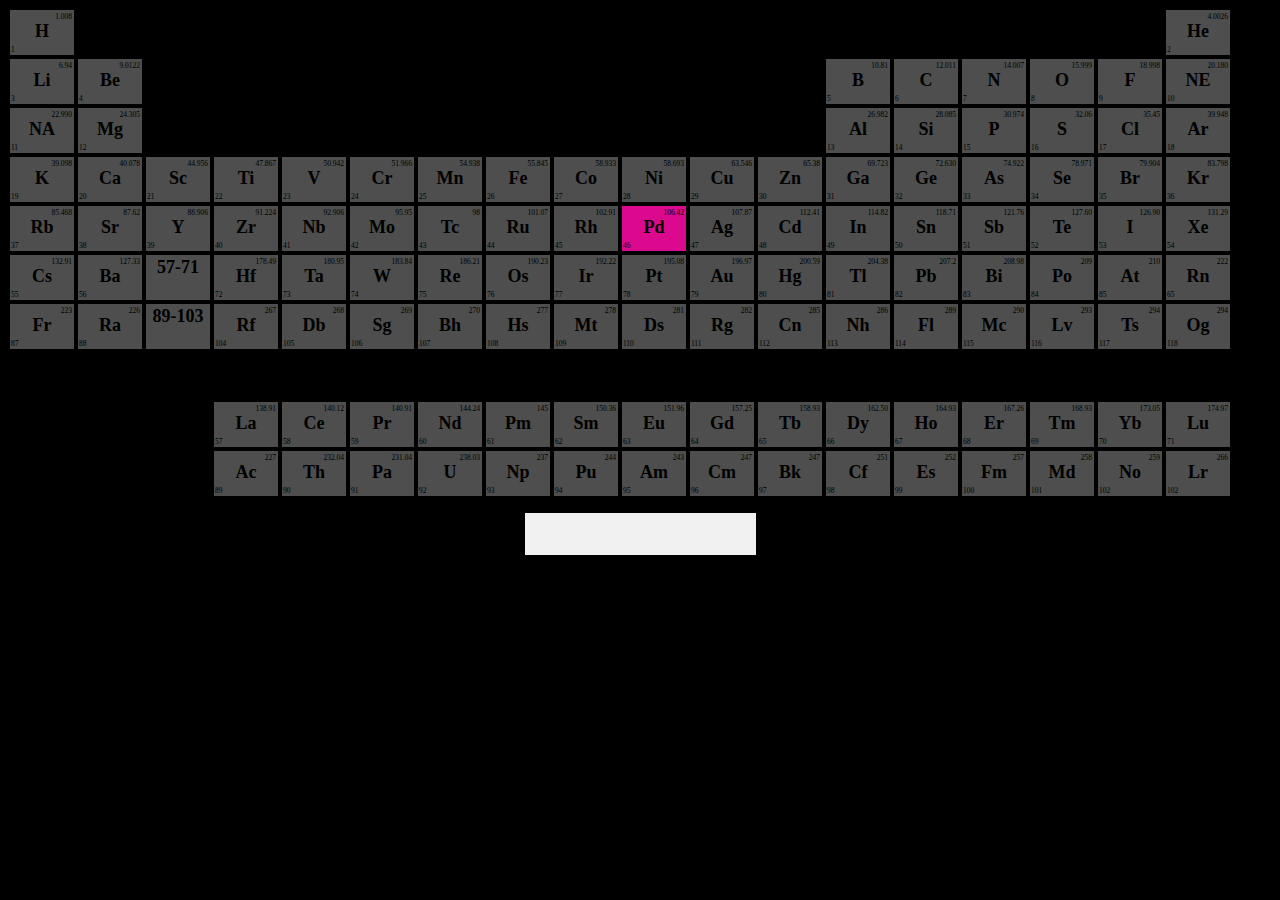
==== commit 632e0c1b: "GameElements" ====
--- a/js/index.html
+++ b/js/index.html
@@ -2,6 +2,7 @@
 
 <head>
     <link rel="stylesheet" type="text/css" href="../css/style.css" />
+    <link rel="stylesheet" type="text/css" href="../css/autocomplete.css" />
 </head>
 
 <body>
@@ -956,10 +957,15 @@
         </div>
     </div>
     <div class="center">
-        <input id="insertElementKey" onkeypress="checkElement(event)" />
-    </div>
-    <script src="../js/pierwiastki.js"></script>
-    <script src="../js/app.js"></script>
+        <div class="autoComplete">
+            <input id="myInput" onkeypress="checkElement(event)" />
+        </div>
+    </div>
+    <script src=" ../js/pierwiastki.js "></script>
+
+    <script src="../js/app.js "></script>
+
+    <script src=" ../js/autocomplete.js "></script>
 
 
 </body>
--- a/css/style.css
+++ b/css/style.css
@@ -1,185 +1,179 @@
-body {
-    background-image: url('https://i.lensdump.com/i/8GUtVK.jpg');
-    background-color: black;
-}
-
-.center {
-    text-align: center;
-    padding: 15px;
-}
-
-.container {
-    display: flex;
-}
-
-.checked {
-    position: relative;
-    background-color: rgba(243, 10, 157, 0.897) !important;
-    width: 5vw;
-    height: 5vh;
-    padding: 2px;
-    margin: 2px;
-    float: left;
-}
-
-.goodAnswer {
-    position: relative;
-    background-color: rgba(5, 249, 95, 0.897) !important;
-    width: 5vw;
-    height: 5vh;
-    padding: 2px;
-    margin: 2px;
-    float: left;
-}
-
-.badAnswer {
-    position: relative;
-    background-color: rgba(249, 5, 5, 0.897) !important;
-    width: 5vw;
-    height: 5vh;
-    padding: 2px;
-    margin: 2px;
-    float: left;
-}
-
-
-/*weight of element*/
-
-.dr {
-    text-align: right;
-    font-size: 1vmin;
-}
-
-
-/*symbol name*/
-
-.symbol {
-    font-size: 2vmin;
-    text-align: center
-}
-
-
-/*num of element*/
-
-.num_of_ele {
-    position: absolute;
-    left: 0.1vmin;
-    bottom: 0.1vmin;
-    font-size: 1vmin;
-    text-align: left;
-}
-
-.green {
-    position: relative;
-    background-color: rgba(86, 87, 86, 0.897);
-    width: 5vw;
-    height: 5vh;
-    padding: 2px;
-    margin: 2px;
-    float: left;
-}
-
-.dark_green {
-    position: relative;
-    background-color: rgba(86, 87, 86, 0.897);
-    width: 5vw;
-    height: 5vh;
-    padding: 2px;
-    margin: 2px;
-    float: left;
-}
-
-.lime_green {
-    position: relative;
-    background-color: rgba(86, 87, 86, 0.897);
-    width: 5vw;
-    height: 5vh;
-    padding: 2px;
-    margin: 2px;
-    float: left;
-}
-
-.pink {
-    position: relative;
-    background-color: rgba(86, 87, 86, 0.897);
-    width: 5vw;
-    height: 5vh;
-    padding: 2px;
-    margin: 2px;
-    float: left;
-}
-
-.blue {
-    position: relative;
-    background-color: rgba(86, 87, 86, 0.897);
-    width: 5vw;
-    height: 5vh;
-    padding: 2px;
-    margin: 2px;
-    float: left;
-}
-
-.orange {
-    position: relative;
-    background-color: rgba(86, 87, 86, 0.897);
-    width: 5vw;
-    height: 5vh;
-    padding: 2px;
-    margin: 2px;
-    float: left;
-}
-
-.dark_orange {
-    position: relative;
-    background-color: rgba(86, 87, 86, 0.897);
-    width: 5vw;
-    height: 5vh;
-    padding: 2px;
-    margin: 2px;
-    float: left;
-}
-
-.red {
-    position: relative;
-    background-color: rgba(86, 87, 86, 0.897);
-    width: 5vw;
-    height: 5vh;
-    padding: 2px;
-    margin: 2px;
-    float: left;
-}
-
-.dark_red {
-    position: relative;
-    background-color: rgba(86, 87, 86, 0.897);
-    width: 5vw;
-    height: 5vh;
-    padding: 2px;
-    margin: 2px;
-    float: left;
-}
-
-.yellow {
-    position: relative;
-    background-color: rgba(86, 87, 86, 0.897);
-    width: 5vw;
-    height: 5vh;
-    padding: 2px;
-    margin: 2px;
-    float: left;
-}
-
-.invis {
-    position: relative;
-    background-color: lightgreen;
-    opacity: 0;
-    width: 5vw;
-    height: 5vh;
-    padding: 2px;
-    margin: 2px;
-    float: left;
-}
-
-p.gone {
-    visibility: hidden;
-}+            body {
+                background-image: url('https://i.lensdump.com/i/8GUtVK.jpg');
+                background-color: black;
+            }
+            
+            .center {
+                text-align: center;
+                padding: 15px;
+            }
+            
+            .container {
+                display: flex;
+            }
+            
+            .checked {
+                position: relative;
+                background-color: rgba(243, 10, 157, 0.897) !important;
+                width: 5vw;
+                height: 5vh;
+                padding: 2px;
+                margin: 2px;
+                float: left;
+            }
+            
+            .goodAnswer {
+                position: relative;
+                background-color: rgba(5, 249, 95, 0.897) !important;
+                width: 5vw;
+                height: 5vh;
+                padding: 2px;
+                margin: 2px;
+                float: left;
+            }
+            
+            .badAnswer {
+                position: relative;
+                background-color: rgba(249, 5, 5, 0.897) !important;
+                width: 5vw;
+                height: 5vh;
+                padding: 2px;
+                margin: 2px;
+                float: left;
+            }
+            /*weight of element*/
+            
+            .dr {
+                text-align: right;
+                font-size: 1vmin;
+            }
+            /*symbol name*/
+            
+            .symbol {
+                font-size: 2vmin;
+                text-align: center
+            }
+            /*num of element*/
+            
+            .num_of_ele {
+                position: absolute;
+                left: 0.1vmin;
+                bottom: 0.1vmin;
+                font-size: 1vmin;
+                text-align: left;
+            }
+            
+            .green {
+                position: relative;
+                background-color: rgba(86, 87, 86, 0.897);
+                width: 5vw;
+                height: 5vh;
+                padding: 2px;
+                margin: 2px;
+                float: left;
+            }
+            
+            .dark_green {
+                position: relative;
+                background-color: rgba(86, 87, 86, 0.897);
+                width: 5vw;
+                height: 5vh;
+                padding: 2px;
+                margin: 2px;
+                float: left;
+            }
+            
+            .lime_green {
+                position: relative;
+                background-color: rgba(86, 87, 86, 0.897);
+                width: 5vw;
+                height: 5vh;
+                padding: 2px;
+                margin: 2px;
+                float: left;
+            }
+            
+            .pink {
+                position: relative;
+                background-color: rgba(86, 87, 86, 0.897);
+                width: 5vw;
+                height: 5vh;
+                padding: 2px;
+                margin: 2px;
+                float: left;
+            }
+            
+            .blue {
+                position: relative;
+                background-color: rgba(86, 87, 86, 0.897);
+                width: 5vw;
+                height: 5vh;
+                padding: 2px;
+                margin: 2px;
+                float: left;
+            }
+            
+            .orange {
+                position: relative;
+                background-color: rgba(86, 87, 86, 0.897);
+                width: 5vw;
+                height: 5vh;
+                padding: 2px;
+                margin: 2px;
+                float: left;
+            }
+            
+            .dark_orange {
+                position: relative;
+                background-color: rgba(86, 87, 86, 0.897);
+                width: 5vw;
+                height: 5vh;
+                padding: 2px;
+                margin: 2px;
+                float: left;
+            }
+            
+            .red {
+                position: relative;
+                background-color: rgba(86, 87, 86, 0.897);
+                width: 5vw;
+                height: 5vh;
+                padding: 2px;
+                margin: 2px;
+                float: left;
+            }
+            
+            .dark_red {
+                position: relative;
+                background-color: rgba(86, 87, 86, 0.897);
+                width: 5vw;
+                height: 5vh;
+                padding: 2px;
+                margin: 2px;
+                float: left;
+            }
+            
+            .yellow {
+                position: relative;
+                background-color: rgba(86, 87, 86, 0.897);
+                width: 5vw;
+                height: 5vh;
+                padding: 2px;
+                margin: 2px;
+                float: left;
+            }
+            
+            .invis {
+                position: relative;
+                background-color: lightgreen;
+                opacity: 0;
+                width: 5vw;
+                height: 5vh;
+                padding: 2px;
+                margin: 2px;
+                float: left;
+            }
+            
+            p.gone {
+                visibility: hidden;
+            }--- a/css/autocomplete.css
+++ b/css/autocomplete.css
@@ -0,0 +1,60 @@
+* {
+    box-sizing: border-box;
+}
+
+body {
+    font: 18px Palatino;
+}
+
+.autocomplete {
+    /*the container must be positioned relative:*/
+    position: relative;
+    display: inline-block;
+}
+
+input {
+    border: 2px solid transparent;
+    background-color: #f1f1f1;
+    padding: 10px;
+    font-size: 16px;
+}
+
+input[type=text] {
+    background-color: #f1f1f1;
+    width: 100%;
+}
+
+input[type=submit] {
+    background-color: DodgerBlue;
+    color: #fff;
+}
+
+.autocomplete-items {
+    position: absolute;
+    border: 1px solid #d4d4d4;
+    border-bottom: none;
+    border-top: none;
+    z-index: 99;
+    /*position the autocomplete items to be the same width as the container:*/
+    top: 100%;
+    left: 0;
+    right: 0;
+}
+
+.autocomplete-items div {
+    padding: 10px;
+    cursor: pointer;
+    background-color: #fff;
+    border-bottom: 1px solid #d4d4d4;
+}
+
+.autocomplete-items div:hover {
+    /*when hovering an item:*/
+    background-color: #e9e9e9;
+}
+
+.autocomplete-active {
+    /*when navigating through the items using the arrow keys:*/
+    background-color: DodgerBlue !important;
+    color: #ffffff;
+}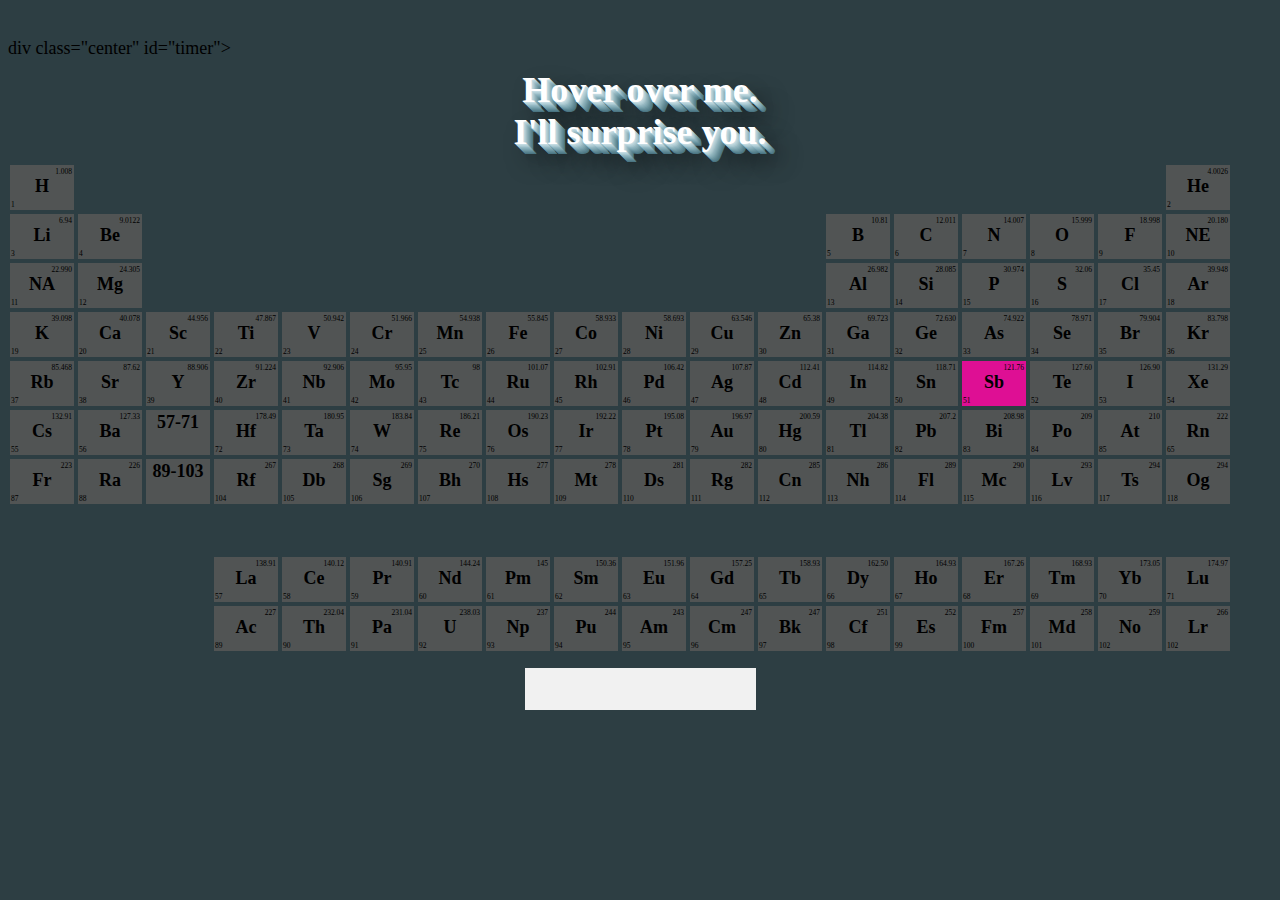
==== commit 0abcd477: "elementsGame" ====
--- a/js/index.html
+++ b/js/index.html
@@ -6,7 +6,8 @@
 </head>
 
 <body>
-
+    <div class="center" id="timer"></div>div class="center" id="timer"><h1>Hover over me.<br>I'll surprise you.</h1></div>
+   
     <!--row 1-->
     <div class="container">
         <div class="green">
--- a/css/style.css
+++ b/css/style.css
@@ -176,4 +176,46 @@
             
             p.gone {
                 visibility: hidden;
-            }+            }
+            body {
+                background-color:#2d3e43;
+                overflow:hidden;
+              }
+              
+              h1 {
+                margin:10px auto;
+                text-align:center;
+                font: size 50px;
+                color:white;
+                position:relative;
+                left:0;
+                text-shadow:
+                  1px 1px 0px #c4dbe2,
+                  2px 2px 0px #b4d1d9,
+                  3px 3px 0px #a6c6cf,
+                  4px 4px 0px #94b8c3,
+                  5px 5px 0px #87aeb9,
+                  6px 6px 0px #7aa3af,
+                  7px 7px 0px #6d97a3,
+                  8px 8px 0px #618b98,
+                  9px 9px 0px #56818e,
+                  10px 10px 0px #4c7683,
+                  15px 15px 25px rgba(0,0,0,.9);
+                    transition: .5s ease-in-out;
+              }
+              
+              h1:hover {
+                  left:20px;
+                text-shadow:
+                  -1px 1px 0px #c4dbe2,
+                  -2px 2px 0px #b4d1d9,
+                  -3px 3px 0px #a6c6cf,
+                  -4px 4px 0px #94b8c3,
+                  -5px 5px 0px #87aeb9,
+                  -6px 6px 0px #7aa3af,
+                  -7px 7px 0px #6d97a3,
+                  -8px 8px 0px #618b98,
+                  -9px 9px 0px #56818e,
+                  -10px 10px 0px #4c7683,
+                  -15px 15px 25px rgba(0,0,0,.9);
+              }